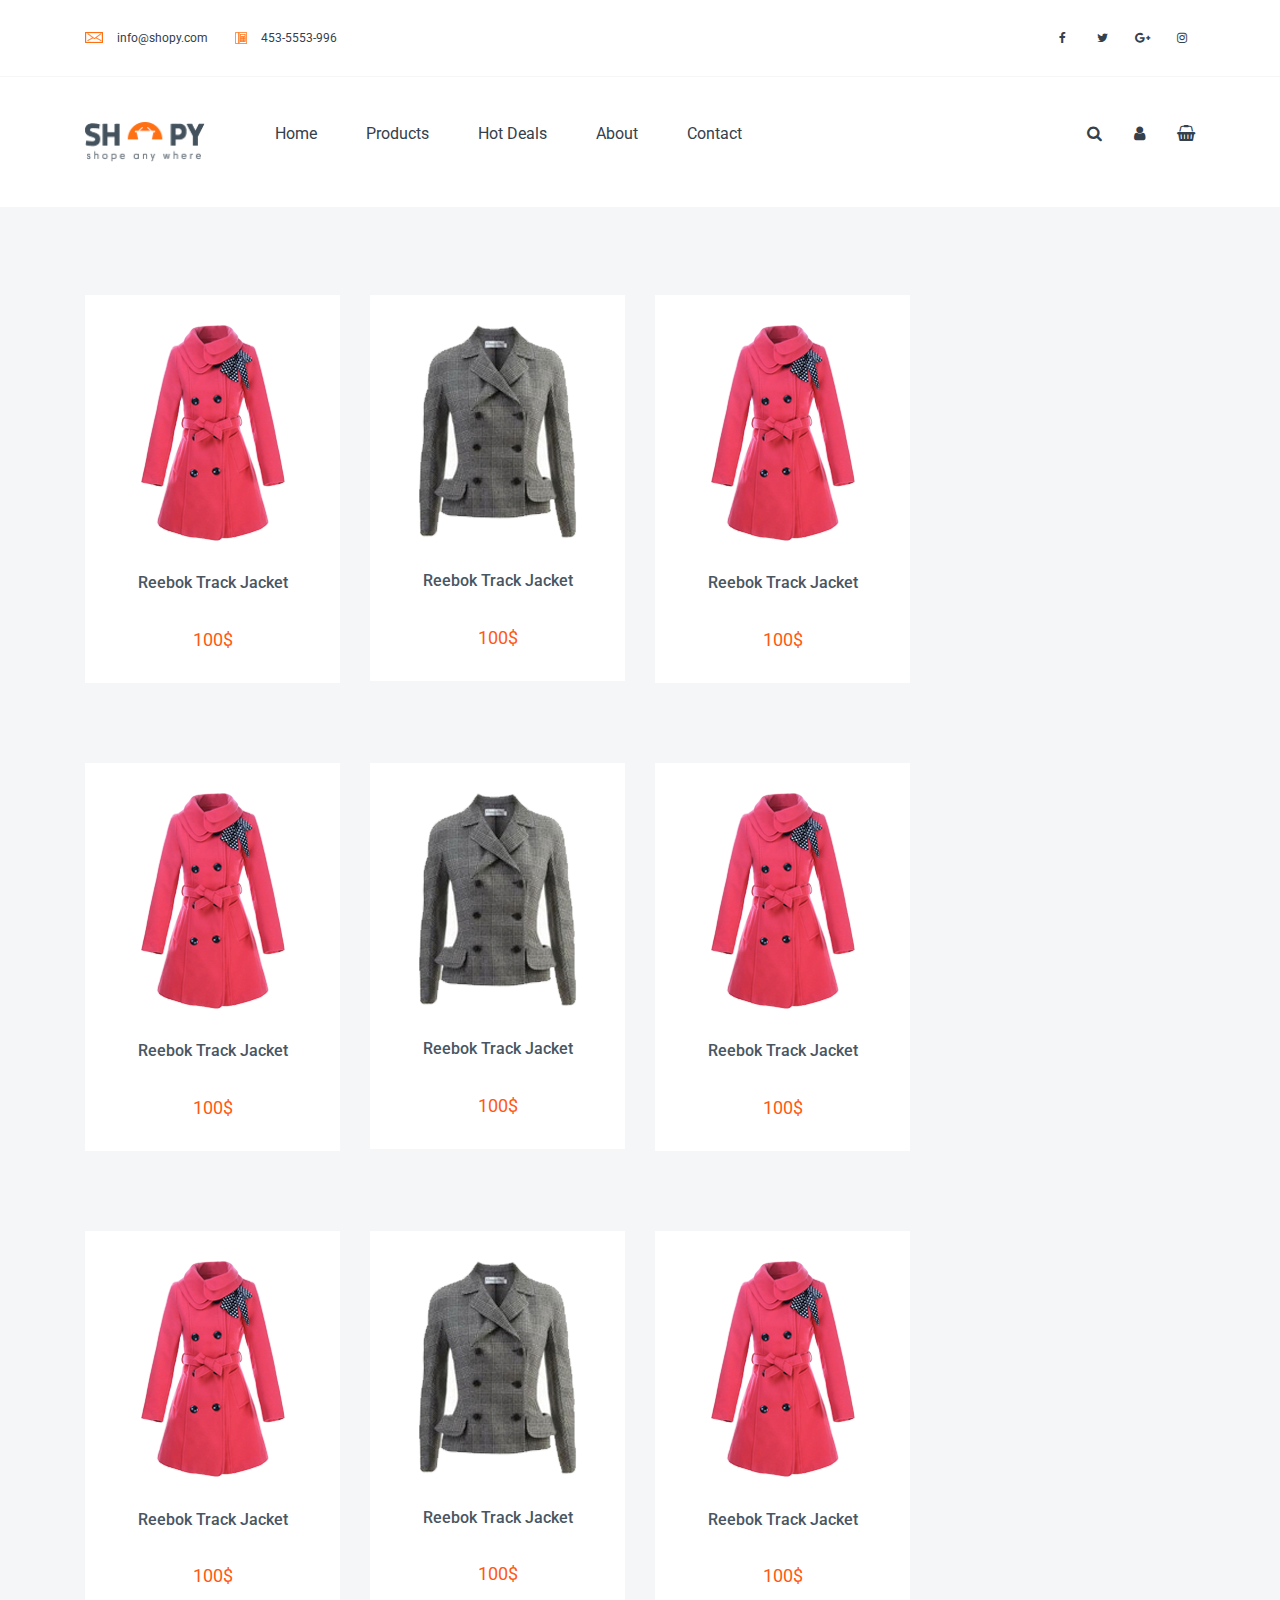
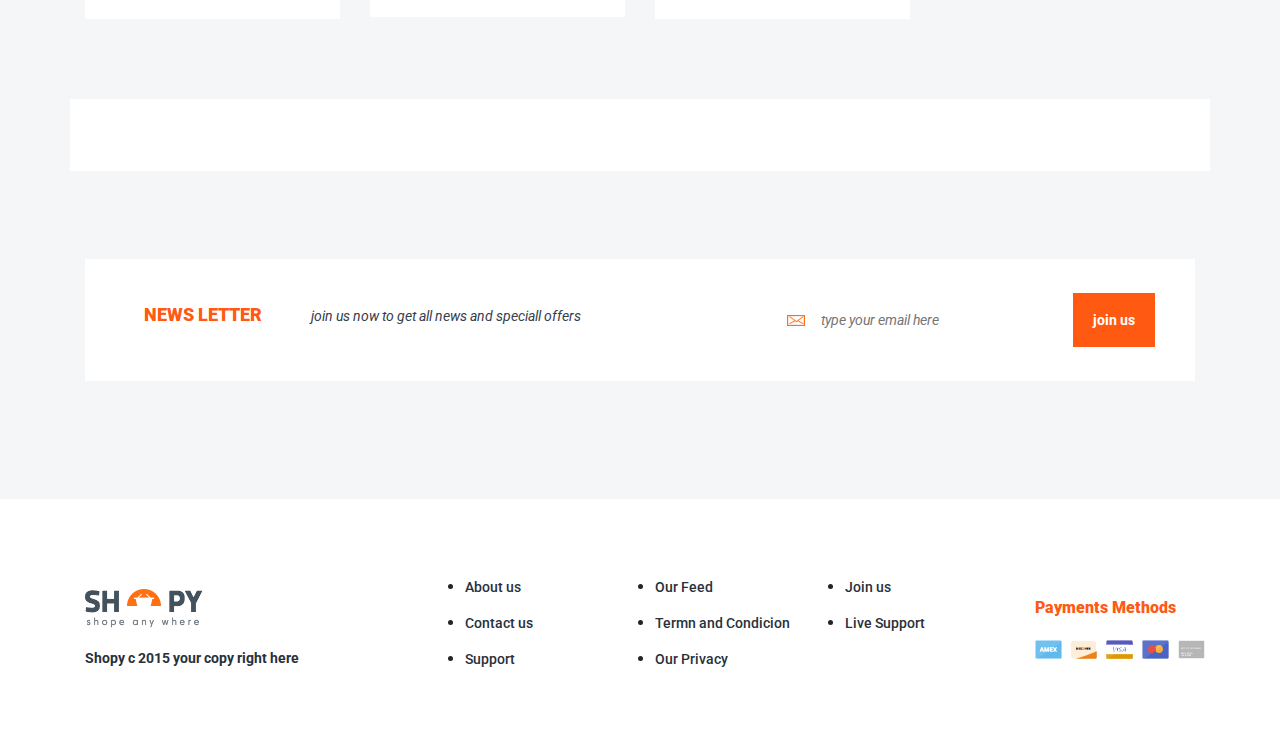
==== filters.html @ dd43b379 "others views" ====
<!DOCTYPE html>
<html lang="en">
<head>
    <meta charset="UTF-8">
    <meta name="viewport" content="width=device-width, initial-scale=1.0">
    <meta http-equiv="X-UA-Compatible" content="ie=edge">
    <title>Shopy</title>
    <!-- google fonts -->
    <link href="https://fonts.googleapis.com/css?family=Roboto:400,400i,500,700,900" rel="stylesheet">

    <!-- font awesome -->
    <link rel="stylesheet" href="assets/css/font-awesome/css/font-awesome.min.css">

    <!-- bootstrap.css -->
    <link rel="stylesheet" href="assets/css/bootstrap/bootstrap.css">

    <!-- index.css -->
    <link rel="stylesheet" href="assets/css/shopy.css">
</head>
<body>
    <!-- home -->
    <section id="afterHome">
        <div class="container">
            <!-- after the nav -->
            <div class="afterNav">
                <div class="row justify-content-between">
                    <div class="col-md-3">
                        <div class="mailNum">
                            <img src="assets/img/Mail-ico.png" alt="Mail-ico">
                            <a href="#">info@shopy.com</a>
                            <img src="assets/img/Phone-Ico.png" alt="Phone-Ico">
                            <span>453-5553-996</span>
                        </div>
                    </div>
                    <div class="col-md-2">
                        <div class="socialIcon text-right">
                            <ul>
                                <li class="facebook"><a href="#"><i class="fa fa-facebook"></i></a></li>
                                <li class="twitter"><a href="#"><i class="fa fa-twitter"></i></a></li>
                                <li class="google"><a href="#"><i class="fa fa-google-plus"></i></a></li>
                                <li class="instagram"><a href="#"><i class="fa fa-instagram"></i></a></li>
                            </ul>
                        </div>
                    </div>           
                </div>
            </div>
        </div>
    </section>
    <section id="home">
        <div class="container">
            <!-- home-nav -->
            <div class="homeNav">
                <div class="row justify-content-between">
                    <div class="col-md-2">
                        <a href="#"><img src="assets/img/logo.png" alt="logo"></a>
                    </div>
                    <div class="col-md-6 ">
                        <ul>
                            <li><a href="#">Home</a></li>
                            <li><a href="product.html">Products</a></li>
                            <li><a href="#">Hot Deals</a></li>
                            <li><a href="#">About</a></li>
                            <li><a href="#">Contact</a></li>
                        </ul>
                    </div>
                    <div class="col-md-4 text-right">
                        <div class="shopyIcon">
                            <i class="fa fa-search"></i>
                            <i class="fa fa-user"></i>
                            <i class="fa fa-shopping-basket"></i>
                        </div>
                    </div>
                </div>
            </div>
        </div>
    </section>
    <!-- home ends -->

    <!-- midle slider clothes -->
    <section id="newArrivals">
        <div class="container">
            <div class="row bottom-2">
                <div class="col-md-3">
                    <div class="jacket  text-center">
                        <img class="img-fluid" src="assets/img/img-1.png" alt="red jacket">
                        <p>Reebok Track Jacket</p>
                        <span>100$</span>
                    </div>
                </div>
                <div class="col-md-3">
                    <div class="jacket  text-center">    
                        <img class="img-fluid" src="assets/img/img-2.png" alt="gray jacket">
                        <p>Reebok Track Jacket</p>
                        <span>100$</span>
                    </div>
                </div>
                <div class="col-md-3">
                    <div class="jacket  text-center">
                        <img class="img-fluid" src="assets/img/img-1.png" alt="red jacket">
                        <p>Reebok Track Jacket</p>
                        <span>100$</span>
                    </div>
                </div>
            </div>
            <div class="row bottom-2">
                <div class="col-md-3">
                    <div class="jacket  text-center">
                        <img class="img-fluid" src="assets/img/img-1.png" alt="red jacket">
                        <p>Reebok Track Jacket</p>
                        <span>100$</span>
                    </div>
                </div>
                <div class="col-md-3">
                    <div class="jacket  text-center">    
                        <img class="img-fluid" src="assets/img/img-2.png" alt="gray jacket">
                        <p>Reebok Track Jacket</p>
                        <span>100$</span>
                    </div>
                </div>
                <div class="col-md-3">
                    <div class="jacket  text-center">
                        <img class="img-fluid" src="assets/img/img-1.png" alt="red jacket">
                        <p>Reebok Track Jacket</p>
                        <span>100$</span>
                    </div>
                </div>
            </div>
            <div class="row bottom-2">
                <div class="col-md-3">
                    <div class="jacket  text-center">
                        <img class="img-fluid" src="assets/img/img-1.png" alt="red jacket">
                        <p>Reebok Track Jacket</p>
                        <span>100$</span>
                    </div>
                </div>
                <div class="col-md-3">
                    <div class="jacket  text-center">    
                        <img class="img-fluid" src="assets/img/img-2.png" alt="gray jacket">
                        <p>Reebok Track Jacket</p>
                        <span>100$</span>
                    </div>
                </div>
                <div class="col-md-3">
                    <div class="jacket  text-center">
                        <img class="img-fluid" src="assets/img/img-1.png" alt="red jacket">
                        <p>Reebok Track Jacket</p>
                        <span>100$</span>
                    </div>
                </div>
            </div>
            <div class="row white">
                <div class="col-md-12  text-center">
                    <ul class="bullet">
                        <li><a href="#"></a></li>
                        <li><a href="#"></a></li>
                        <li><a href="#"></a></li>
                    </ul>
                </div>
            </div>
        </div>
    </section>
    <!-- midle slider clothes ends-->
    
    <!-- new letter -->
    <section id="newLetter">
        <div class="container">
            <div class="row">
                <div class="col-md-6 text-center  padd-right">
                    <div class="white insideLetter ">
                        <div>
                            <h5>NEWS LETTER</h5>
                            <P>join us now to get all news and speciall offers</P>
                        </div>
                    </div>
                </div>
                <div class="col-md-6 text-right padd-left">
                    <div class="white insideLetter">
                        <div class="joinp">
                            <img src="assets/img/Mail-ico.png" alt="Mail-ico">
                            <input type="email" placeholder="type your email here">
                            <button><a href="#">join us</a></button>
                        </div>
                    </div>
                </div>
            </div>
        </div>
    </section>
    <!-- new letter ends -->

    <!-- footer -->
    <section id="footer">
        <div class="container">
            <div class="row">
                <div class="col-md-4">
                    <div>
                        <img src="assets/img/logo.png" alt="logo">
                        <p>Shopy c 2015 your copy right here</p>
                    </div>
                </div>
                <div class="col-md-2">
                    <ul>
                        <li><a href="#">About us</a></li>
                        <li><a href="#">Contact us</a></li>
                        <li><a href="#">Support</a></li>
                    </ul>
                </div>
                <div class="col-md-2">
                    <ul>
                        <li><a href="#">Our Feed</a></li>
                        <li><a href="#">Termn and Condicion</a></li>
                        <li><a href="#">Our Privacy</a></li>
                    </ul>
                </div>
                <div class="col-md-2">
                    <ul>
                        <li><a href="#">Join us</a></li>
                        <li><a href="#">Live Support</a></li>
                    </ul>
                </div>
                <div class="col-md-2">
                    <div>
                        <h5>Payments Methods</h5>
                        <img src="assets/img/creditCards.png" alt="credits">
                    </div>
                </div>
            </div>
        </div>
    </section>
    <!-- footer ends -->
    
    <!-- jquery -->
    <script src="assets/js/jquery-3.3.1.js"></script>

    <!-- bootstrap -->
    <script src="assets/js/bootstrap.js"></script>

    <!-- portfolio js -->
    <script src="assets/js/shopy.js"></script>
</body>
</html>
---- assets/css/shopy.css ----
html, body{
    height: 100%;
    background: rgb(244, 246, 248);
}

section{
    overflow: hidden;
}

h1,
h2,
h3,
h4,
h5,
h6,
p{
    font-family: 'Roboto', sans-serif;
    display: inline-block;
}
.padd-right{
    padding-right: 0 !important;
}
.padd-left{
    padding-left: 0 !important;
}
.pad-right{
    padding-right: 15px !important;
}
/* ================================================
                    home
==================================================*/
#afterHome,
#home{
    background: #fff;
}
#afterHome{
    border-bottom:1px solid rgb(244, 246, 248);
}
/* mail and number */
.afterNav{
    padding:25px 0;
}
.mailNum a,
.mailNum span{
    font-size: .75rem;
    color: rgb(52, 64, 75);
    text-decoration: none;
}
.mailNum a:hover{
    color: rgb(255, 89, 18);
}
.mailNum img{
    margin-right: 3.925%;
}
.mailNum a{
    margin-right: 9%;
}

/* social list */
.socialIcon ul{
    display: inline-block;
    padding-left: 0;
    margin:0;
}
.socialIcon ul li{
    display: inline-block;
    margin-left: 10px;
    background-color: #fff;
    width: 26px;
    text-align: center;
    height: 26px;
    border-radius: 50%;
}
.facebook:hover{
    background-color:rgba(26, 94, 153, .5);
}
.twitter:hover{
    background-color: rgba(0, 172, 237, .5);
}
.google:hover{
    background-color:rgba(211, 72, 54, .5);
}
.instagram:hover{
    background-color:rgba(184, 0, 180, .5);
}
.socialIcon ul li a{
    color: rgb(52, 64, 75);
    text-decoration: none;
    font-size: .75rem;
}

/* homeNav */
.homeNav{
    padding:45px 0;
}
.homeNav ul{
    display: inline-block;
    padding-left: 0;
    margin:0;
}
.homeNav ul li{
    display:inline-block;
    margin-right: 45px;
}
.homeNav ul li a{
    text-decoration: none;
    font-size: 1rem;
    color: #34404b;
}
.homeNav ul li a:hover{
    color: rgb(255, 89, 18);
}
.homeNav a img{
    width: 120px;
    height: 40px;
}
.shopyIcon i{
    margin-left: 28px;
    color: #34404b;
    font-size: 1rem;
}
/* picture home */
#insidePicture{
    padding:12.1% 0;
}
#pictureHome{
    position: relative;
    width:100%;
    max-height: 100%;
}
#pictureHome img{
    position: absolute;
    width:100%;
    height: 100%;
}
#pictureHome .container{
    position: relative;
}
.slider h1{
    font-size: 3.25rem;
    color: rgb(255, 89, 18);
    font-weight: 900;
    margin-bottom: 4.54%;
}
.slider h6{
    font-size: 1.125rem;
    color: rgb(60, 71, 81);
    margin-bottom: 3.24%;
}
.slider p{
    font-size: 1rem;
    color: rgb(73, 86, 98);
    margin-bottom: 10.528%;
}
.slider h5{
    font-size: 1.125rem;
    color: rgb(52, 64, 75);
}
.slider h5 span{
    font-size: 1.125rem;
    color: rgb(255, 89, 18);
}
/* ================================================
                    arrivals
==================================================*/
#newArrivals{
    padding:6.839% 0;
}
.jacket{
    background-color: #fff;
    padding:11.77% 0;
}
#newArrivals h2{
    font-size: 2.25rem;
    font-weight: 900;
    color: rgb(255, 89, 18);
    margin-bottom: 3.154%;
}
#newArrivals h2 span{
    color:rgb(52, 64, 75);
}
#newArrivals p{
    font-size: 1rem;
    color: rgb(73, 86, 98);
}
.bottom{
    margin-bottom: 6.659%;
}
.bottom-2{
    margin-bottom: 7.208%;
}
.jacket img{
    margin-bottom: 12%;
}
.jacket p{
    display: block;
    font-size: 1.125rem;
    color: rgb(52, 64, 75);
    font-weight: 500;
    margin-bottom: 12%;
}
.jacket span{
    font-size: 1.125rem;
    color: rgb(255, 89, 18);
}
/* =================================== */
.white{
    background-color: #fff;
}
.bullet{
    display: inline-block;
    padding-left: 0;
    margin:0;
    width: 2px;
    height: 2px;
}
.bullet li{
    display: inline-block;
}
.bullet li a{
    text-decoration: none;
    border-radius: 50%;
    background-color: #34404b;
}
/* =================================== 
                full
====================================*/
.price .fa{
    margin-right: 18px;
}
.pad-right{
    padding-right: 15px !important;
}
/* ============================ */
#fullWinter{
    width: 100%;
    height: 100%;
    max-height: 100px;
}
#fullWinter .container,
#fullWinter .container .row,
#fullWinter .container .row .full,
#fullWinter .container .row .price,
#fullWinter .container .row .adv div{
    height: 100%;
}
.full{
    background-color: #fff;
}
.full img{
    margin-right: 7.875%;
    padding: 5.72% 0;
}
.full h3{
    font-size: 1.375rem;
    font-weight: 900;
    color: rgb(52, 64, 75);
    display: inline-block;
    margin-bottom: 18px;
    padding-top: 15px;
}
.full p{
    font-size: 0.75rem;
    color: rgb(73, 86, 98);
    margin:0;
}
.adv{
    padding-left:15px!important; 
}
.adv div{
    background-color: #fff;
}
.price p{
    font-size: 1.187rem;
    color: rgb(255, 89, 18);
    font-weight: 900;
    margin: 0;
    padding: 12% 0;
}
.price p span{
    font-size: 2.375rem;
    color: rgb(255, 89, 18);
    font-weight: 900;
}
.adv h6{
    font-size: 1rem;
    margin-bottom: 3.599%;
    padding-top: 5%;
}
.adv h6 span{
    color: rgb(255, 89, 18);
}
.adv p{
    font-size: 0.75rem;
    color: rgba(52, 64, 75, 0.4);
    letter-spacing: 6px;
}
/* =================================== 
                best sale
====================================*/
#bestSale{
    padding:120px 0;
}
.introBest h4{
    font-size: 2.25rem;
    color: rgb(52, 64, 75);
    font-weight: 900;
    margin-bottom: 20px;
}
.introBest h4 span{
    color: rgb(255, 89, 18);
}
.introBest p{
    font-size: 1rem;
    color: rgb(73, 86, 98);
    margin:0;
    margin-bottom: 85px;
}
/* =======================================
                bets sales
========================================== */
.cardSell{
    background-color: #fff;
    padding:35px 0;
}
.intoCard h5{
    font-size: 1.125rem;
    color: rgb(52, 64, 75);
    font-weight: bold;
    margin-bottom: 30px;
}
.intoCard .stars{
    display: inline-block;
    margin-right: 55px;
}
.intoCard .stars i{
    color: rgb(255, 89, 18);
}
.intoCard span{
    color: rgb(255, 89, 18);
    font-weight: 700;
}
/* =======================================
                new letter
========================================== */
#newLetter{
    padding-bottom: 120px;
}
#newLetter .row{
    height: 120px;
    max-height: 100%;
}
.insideLetter{
    height: 100%;
}
.insideLetter h5{
    font-size: 1.125rem;
    color: rgb(255, 89, 18);
    font-weight: 900;
    margin:0;
    margin-right: 45px;
}
.insideLetter p{
    font-size: .875rem;
    font-style: italic;
    color: rgb(52, 64, 75);
    margin:0; 
}
.insideLetter div{
    padding: 45px 0;
}
.insideLetter .joinp{
    padding: 34px 0;
}
.insideLetter div input{
    font-size: 0.875rem;
    color: rgb(124, 135, 145);
    font-style: italic;
    border:none;
    width: 45%;
}
.insideLetter img{
    margin-right: 10px;
}
.insideLetter div button{
    background-color:  rgb(255, 89, 18);
    border: transparent;
    padding: 15px 20px;
    margin-right: 40px;
}
.insideLetter div button a{
    text-decoration: none;
    color: #fff;
    font-weight: 700;
    font-size: 0.875rem;
}
/* =======================================
                footer
========================================== */
#footer{
    background-color: #fff;
    padding-top: 60px;
    padding-bottom: 40px
}
#footer .row{
    height: 140px;
}
#footer .row .col-md-4 div{
    padding: 30px 0;
}
#footer .row .col-md-4 div img{
    margin-bottom: 20px;
}
#footer .col-md-4 p{
    font-size: 0.875rem;
    color: rgb(40, 49, 59);
    display: block;
    font-weight: 700;
    margin: 0;
}
#footer .col-md-2 ul{
    padding-left: 0;
    padding:16px 0;
    margin-bottom: 0;
}
#footer .col-md-2 ul li{
    margin-bottom: 12px;
}
#footer .col-md-2 ul li a{
    font-size: 0.875rem;
    color: rgb(40, 49, 59);
    font-weight: 500;
    text-decoration: none;
} 
#footer .col-md-2 ul li a:hover{
    color: rgb(255, 89, 18);
}
#footer .col-md-2 h5{
    font-size: 1rem;
    color: rgb(255, 89, 18);
    font-weight: 900;
    margin-bottom: 20px;
}
#footer .col-md-2 div{
    padding: 37px 0;
}
/* =======================================
==========================================
                segunda vista 
==========================================
========================================== */
#showProducts{
    background-color: #fff;
    padding: 120px 0;
    border-top:2px solid rgb(244, 246, 248);
}
.intoShow h2{
    font-size: 3.25rem;
    color: rgb(255, 89, 18);
    font-weight: 900;
    margin-bottom: 25px;
}
.intoShow h6{
    font-size: 1.125rem;
    color: rgb(60, 71, 81);
    font-weight: 500;
    margin-bottom: 40px;
}
.intoShow p{
    font-size: 1rem;
    color: rgb(73, 86, 98);
    display: block;
    margin-bottom: 15px;
}
.intoPart span{
    font-size: 1.125rem;
    color: rgb(52, 64, 75);
    font-weight: 500;
}
.intoPart ul{
    padding: 0;
    display: inline-block;
    margin-bottom: 100px;
}
.intoPart ul li {
    list-style: none;
    display: inline-block;
    font-size: 0.875rem;
    font-weight: 700;
    color: rgb(52, 64, 75);
}
.intoPart h5{
    font-size: 1.25rem;
    color: rgb(52, 64, 75);
    display: block;
    font-weight: 700;
}
.intoPart2 p{
    font-size: 1.125rem;
    color: rgb(52, 64, 75);
    font-weight: 700;
    margin-bottom: 80px;
}
.intoPart2 div{
    display: inline-block;
}
.intoPart2 div i{
    margin-right: 17px;
}
.intoPart2 button{
    font-size: 1.125rem;
    color: #fff;
    font-weight: 500;
    padding: 15px 25px;
    border: none;
    border-radius: 50px;
    background-color: rgb(255, 89, 18);
}
.intoPart1{
    margin-bottom: 75px;
}
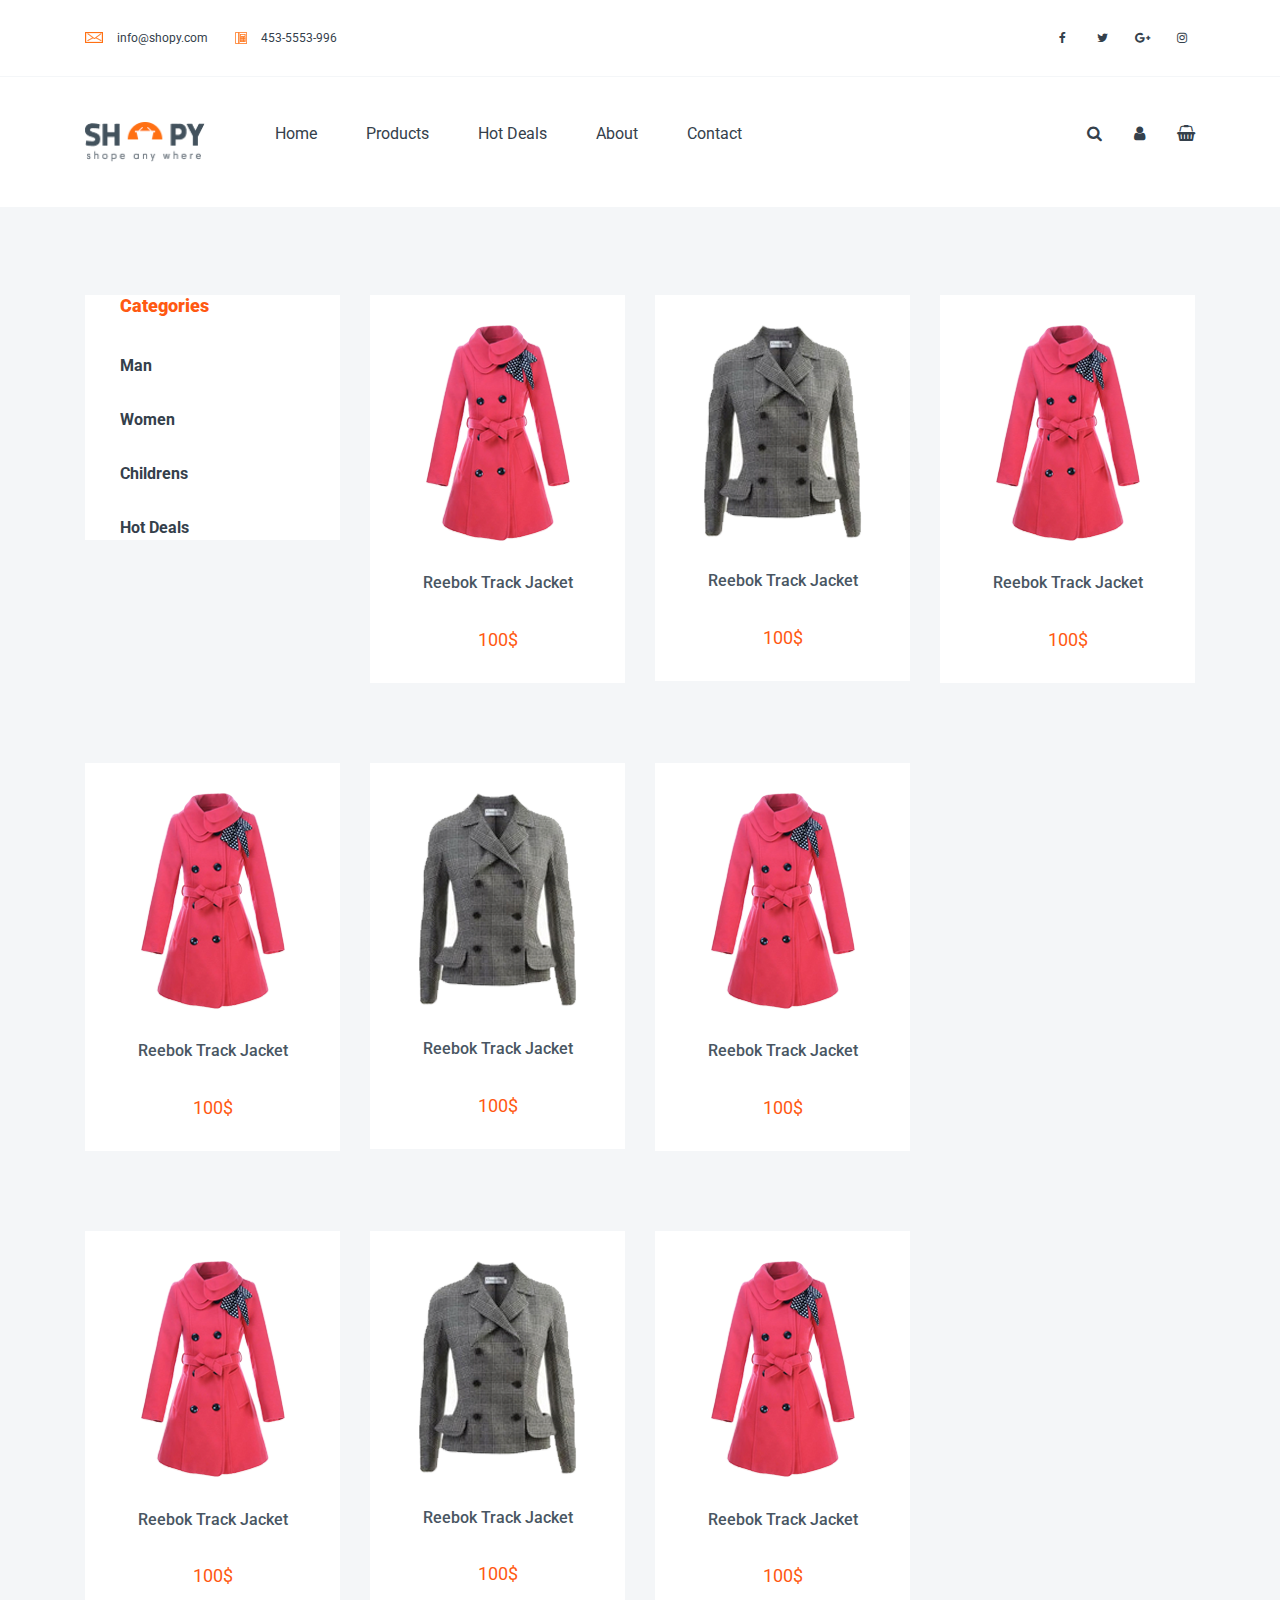
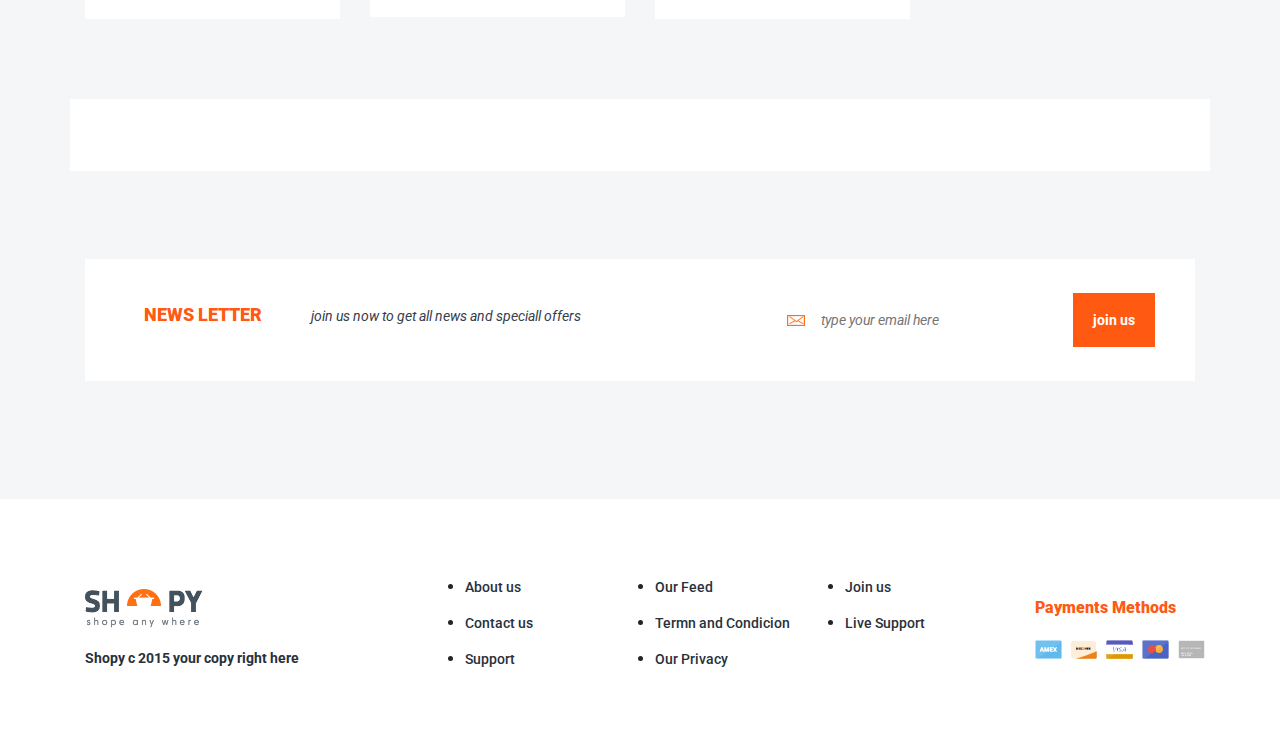
==== commit 018f0834: "more Views" ====
--- a/filters.html
+++ b/filters.html
@@ -56,10 +56,10 @@
                     </div>
                     <div class="col-md-6 ">
                         <ul>
-                            <li><a href="#">Home</a></li>
+                            <li><a href="index.html">Home</a></li>
                             <li><a href="product.html">Products</a></li>
                             <li><a href="#">Hot Deals</a></li>
-                            <li><a href="#">About</a></li>
+                            <li><a href="filters.html">About</a></li>
                             <li><a href="#">Contact</a></li>
                         </ul>
                     </div>
@@ -80,6 +80,17 @@
     <section id="newArrivals">
         <div class="container">
             <div class="row bottom-2">
+                <div class="col-md-3">
+                    <div class="filterCard">
+                        <ul class="categories">
+                            <li><h4>Categories</h4></li>
+                            <li>Man</li>
+                            <li>Women</li>
+                            <li>Childrens</li>
+                            <li>Hot Deals</li>
+                        </ul>
+                    </div>
+                </div>
                 <div class="col-md-3">
                     <div class="jacket  text-center">
                         <img class="img-fluid" src="assets/img/img-1.png" alt="red jacket">
--- a/assets/css/shopy.css
+++ b/assets/css/shopy.css
@@ -519,3 +519,29 @@
 .intoPart1{
     margin-bottom: 75px;
 }
+/* =======================================
+==========================================
+                tercera  vista 
+                filter cards
+==========================================
+========================================== */
+.filterCard{
+    background-color: #fff;
+}
+.filterCard .categories li h4{
+    font-size: 1.125rem;
+    color: rgb(255, 89, 18);
+    font-weight: 900;
+}
+.categories{
+    padding:0;
+    list-style: none;
+    margin-bottom:0;
+    padding:0 35px;
+}
+.categories li {
+    font-size: 1rem;
+    color: rgb(52, 64, 75);
+    font-weight: 700;
+    margin-bottom:30px;
+}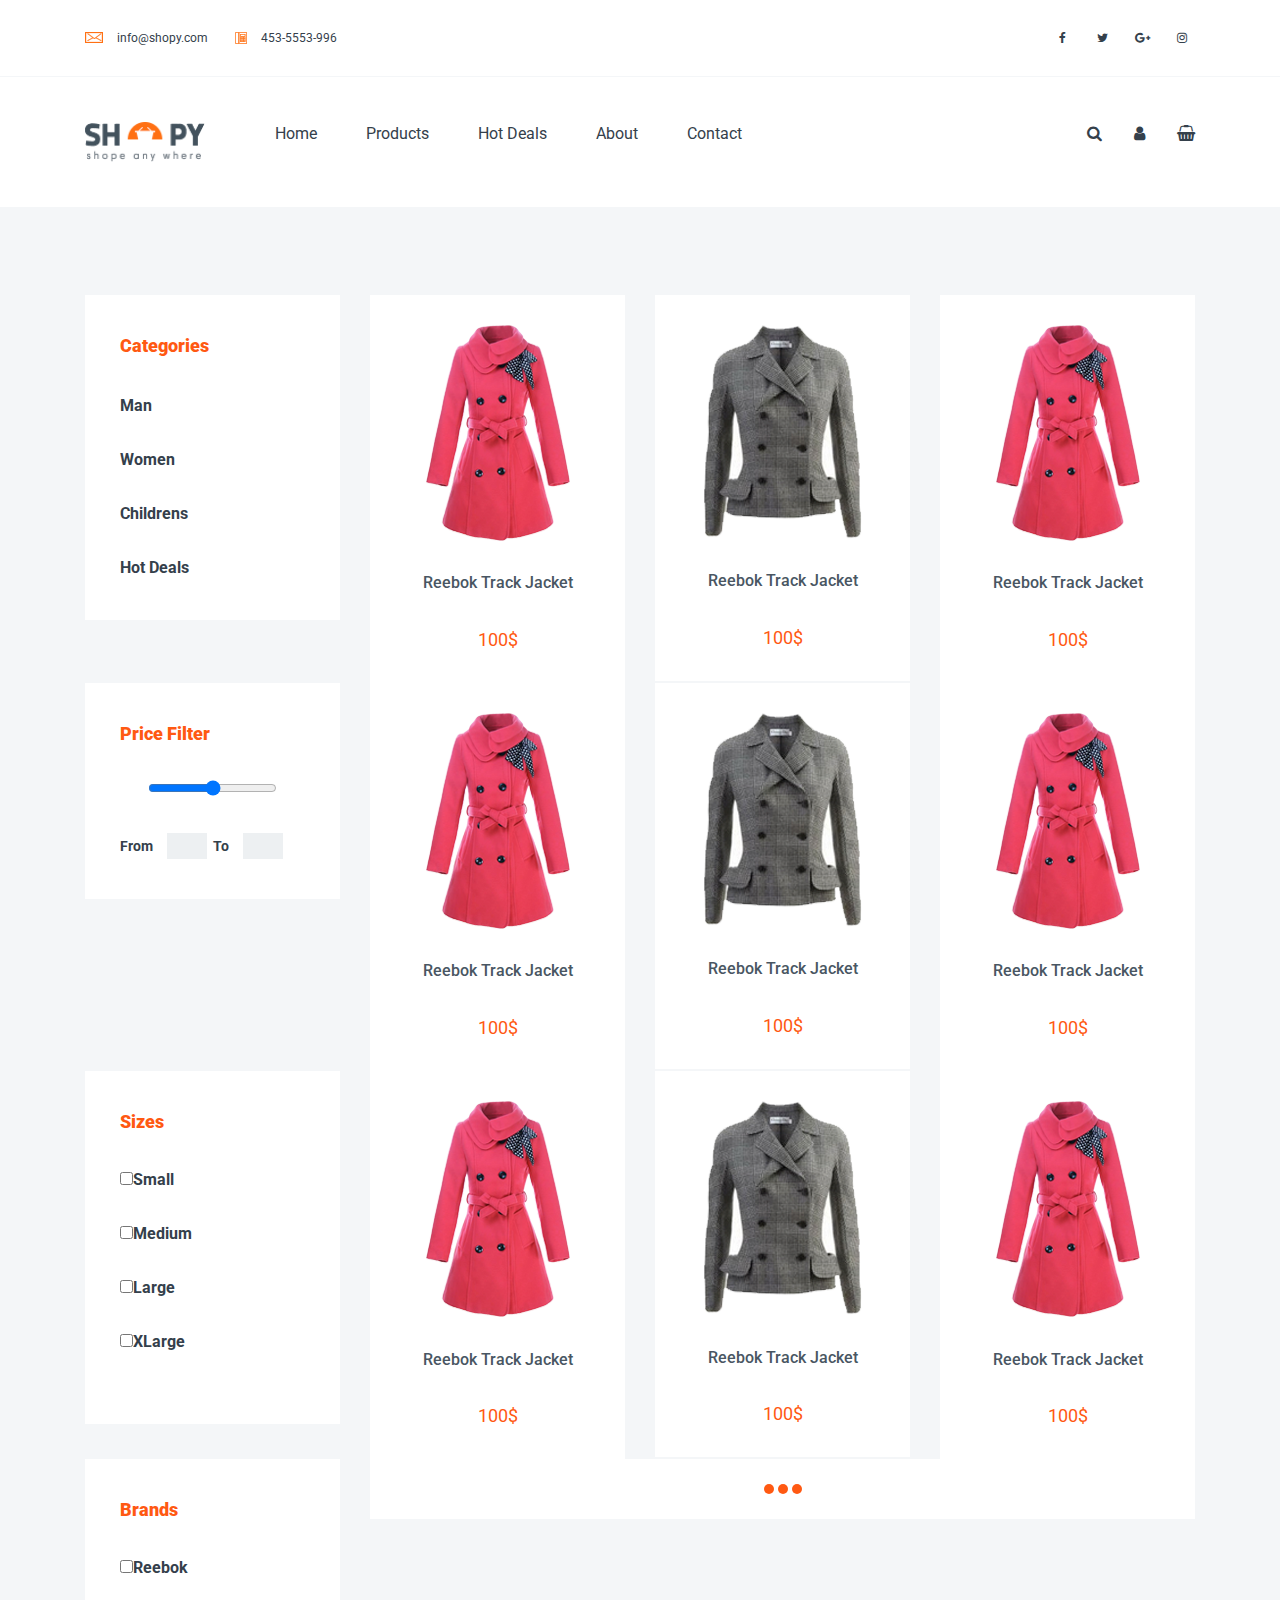
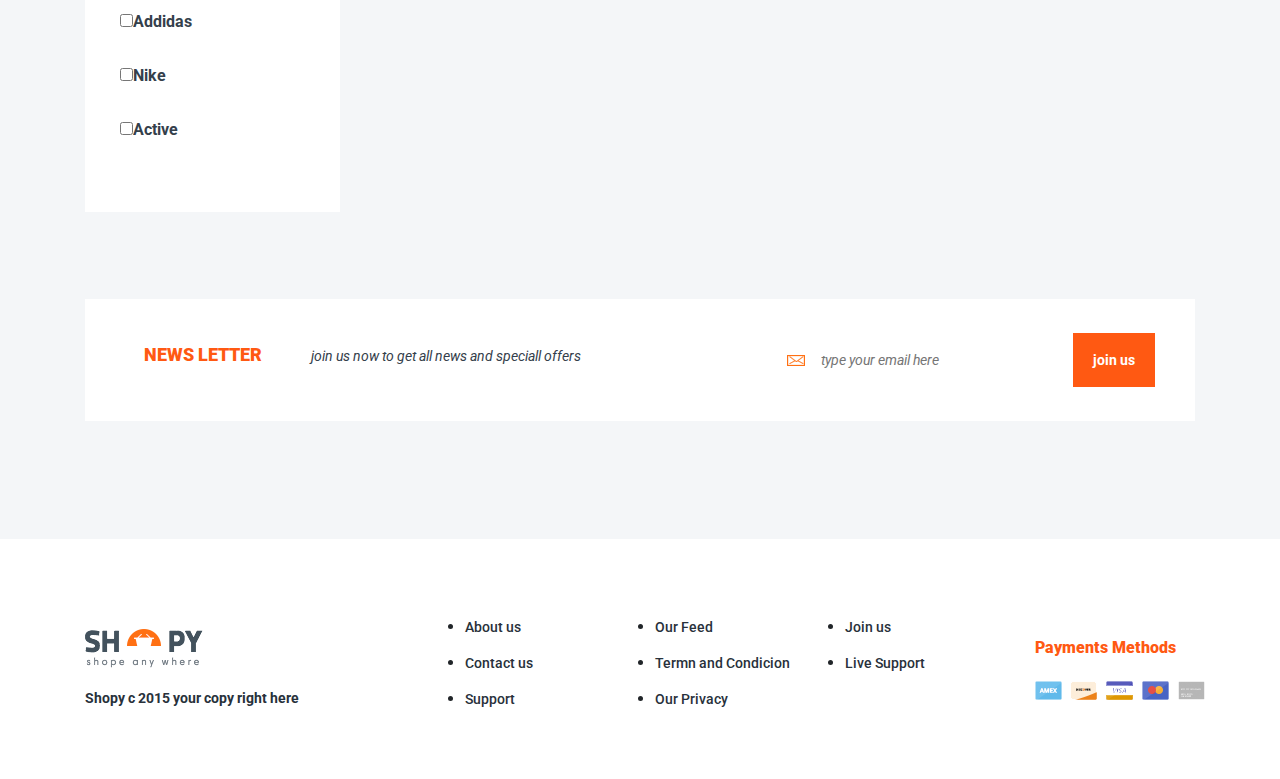
==== commit 9aefd20c: "funcionality-page1" ====
--- a/filters.html
+++ b/filters.html
@@ -79,7 +79,7 @@
     <!-- midle slider clothes -->
     <section id="newArrivals">
         <div class="container">
-            <div class="row bottom-2">
+            <div class="row">
                 <div class="col-md-3">
                     <div class="filterCard">
                         <ul class="categories">
@@ -112,8 +112,24 @@
                         <span>100$</span>
                     </div>
                 </div>
-            </div>
-            <div class="row bottom-2">
+                <div class="col-md-3">
+                    <div class="filterCard">
+                        <div class="priceFilter">
+                            <h4>Price Filter</h4>
+                            <div class="rangeDiv text-center">
+                                <input type="range" name="price" id="rangePrice">
+                            </div>
+                            <div class="textDiv">
+                                <span>From</span>
+                                <input type="text" name="from" id="">
+                            </div>
+                            <div class="textDiv">
+                                <span>To</span>
+                                <input type="text" name="to" id="">
+                            </div>
+                        </div>
+                    </div>
+                </div>
                 <div class="col-md-3">
                     <div class="jacket  text-center">
                         <img class="img-fluid" src="assets/img/img-1.png" alt="red jacket">
@@ -135,8 +151,17 @@
                         <span>100$</span>
                     </div>
                 </div>
-            </div>
-            <div class="row bottom-2">
+                <div class="col-md-3">
+                    <div class="sizes-brand">
+                        <h4>Sizes</h4>
+                        <ul>
+                            <li><input type="checkbox" name="small" id="">Small</li>
+                            <li><input type="checkbox" name="Medium" id="">Medium</li>
+                            <li><input type="checkbox" name="large" id="">Large</li>
+                            <li><input type="checkbox" name="xlarge" id="">XLarge</li>
+                        </ul>
+                    </div>
+                </div>
                 <div class="col-md-3">
                     <div class="jacket  text-center">
                         <img class="img-fluid" src="assets/img/img-1.png" alt="red jacket">
@@ -158,13 +183,22 @@
                         <span>100$</span>
                     </div>
                 </div>
-            </div>
-            <div class="row white">
-                <div class="col-md-12  text-center">
-                    <ul class="bullet">
-                        <li><a href="#"></a></li>
-                        <li><a href="#"></a></li>
-                        <li><a href="#"></a></li>
+                <div class="col-md-3">
+                    <div class="sizes-brand">
+                        <h4>Brands</h4>
+                        <ul>
+                            <li><input type="checkbox" name="reebok" id="">Reebok</li>
+                            <li><input type="checkbox" name="addidas" id="">Addidas</li>
+                            <li><input type="checkbox" name="nike" id="">Nike</li>
+                            <li><input type="checkbox" name="active" id="">Active</li>
+                        </ul>
+                    </div>
+                </div>
+                <div class="col-md-9 text-center">
+                    <ul class="bullet white">
+                        <li></li>
+                        <li></li>
+                        <li></li>
                     </ul>
                 </div>
             </div>
--- a/assets/css/shopy.css
+++ b/assets/css/shopy.css
@@ -203,6 +203,88 @@
     font-size: 1.125rem;
     color: rgb(255, 89, 18);
 }
+/* =====================================
+                home overlay
+====================================== */
+.home-overlay{
+    background-color: #fff;
+    width: 100%;
+    height: 100%;
+    position: absolute;
+    overflow: hidden;
+    top: 0;
+    left:0;
+    opacity: 0;
+    -webkit-transition: all 300ms linear;
+    transition: all 300ms linear;
+}
+.jacket:hover .home-overlay{
+    opacity: 1;
+}
+.home-overlay h4{
+    font-size: 1.125rem;
+    color: rgb(255, 89, 18);
+    font-weight: 900;
+    margin-bottom: 25px;
+}
+.home-overlay p{
+    font-size: 14px;
+    color: rgb(52, 64, 75);
+    font-weight: 400;
+    margin-bottom: 25px;
+}
+.home-overlay hr{
+    width: 60%;
+    margin-top: 30px;
+    margin-bottom: 30px;
+}
+.colors{
+    padding: 0;
+    margin-bottom: 0;
+    display: block;
+    list-style: none;
+}
+.colors li{
+    display: inline-block;
+    width: 15px;
+    height: 15px;
+    border-radius: 50%;
+    cursor: pointer;
+}
+.color-1{
+    background-color: rgb(225, 46, 63);
+}
+.color-2{
+    background-color: rgb(52, 64, 75);
+}
+.color-3{
+    background-color: rgb(58, 179, 255);
+}
+.color-4{
+    background-color: rgb(47, 217, 103);
+}
+.img-hover-size{
+    display: block;
+    padding: 30px 0;
+}
+.img-hover-size img{
+    width: 60px;
+    height: 100px;
+    margin-bottom: 0;
+}
+.icons-overlay{
+    display: inline-block;
+}
+.icons-overlay i{
+    margin:0 10px;
+    cursor: pointer;
+}
+.icons-overlay i:hover{
+    color:rgb(255, 89, 18);
+}
+/* =====================================
+        home overlay ends
+====================================== */
 /* =================================== */
 .white{
     background-color: #fff;
@@ -211,15 +293,18 @@
     display: inline-block;
     padding-left: 0;
     margin:0;
-    width: 2px;
-    height: 2px;
+    width: 100%;
+    padding: 18px 0;
 }
 .bullet li{
     display: inline-block;
+    background-color: rgb(255, 89, 18);
+    width: 10px;
+    height: 10px;
+    border-radius: 50%;
 }
 .bullet li a{
     text-decoration: none;
-    border-radius: 50%;
     background-color: #34404b;
 }
 /* =================================== 
@@ -528,7 +613,7 @@
 .filterCard{
     background-color: #fff;
 }
-.filterCard .categories li h4{
+.categories li h4{
     font-size: 1.125rem;
     color: rgb(255, 89, 18);
     font-weight: 900;
@@ -537,11 +622,79 @@
     padding:0;
     list-style: none;
     margin-bottom:0;
-    padding:0 35px;
+    padding:40px 35px;
 }
 .categories li {
     font-size: 1rem;
     color: rgb(52, 64, 75);
     font-weight: 700;
     margin-bottom:30px;
+}
+.categories li:last-child{
+    margin-bottom: 0;
+}
+.priceFilter{
+    padding: 40px 35px;
+}
+.priceFilter h4{
+    display: block;
+    font-size: 1.125rem;
+    color: rgb(255, 89, 18);
+    font-weight: 900;
+    margin-bottom: 35px;
+}
+.priceFilter .textDiv{
+    display:inline-block;
+    width: 48%;
+}
+.rangeDiv{
+    margin-bottom: 30px;
+}
+.priceFilter .textDiv input{
+    width: 45%;
+    background-color: rgb(237, 240, 242);
+    border:none;
+}
+.priceFilter .textDiv span{
+    margin-right: 10px;
+    font-size: 14px;
+    color: rgb(52, 64, 75);
+    font-weight: 700;
+}
+.sizes-brand{
+    background-color: #fff;
+    padding:40px 35px;
+}
+.sizes-brand ul{
+    padding: 0;
+    list-style: none;
+    margin:0;
+}
+.sizes-brand h4{
+    display: block;
+    font-size: 1.125rem;
+    color: rgb(255, 89, 18);
+    font-weight: 900;
+    margin-bottom: 35px;
+}
+.sizes-brand ul li{
+    font-size: 1rem;
+    color: rgb(52, 64, 75);
+    font-weight: 700;
+    margin-bottom:30px;
+}
+.sizes ul li:last-child{
+    margin-bottom: 0px;
+}
+/* =======================================
+                work with js
+========================================== */
+.owl-carousel .owl-item img {
+     display: initial;
+}
+#deployMore{
+    cursor: pointer;
+}
+.desapear{
+    display:none;
 }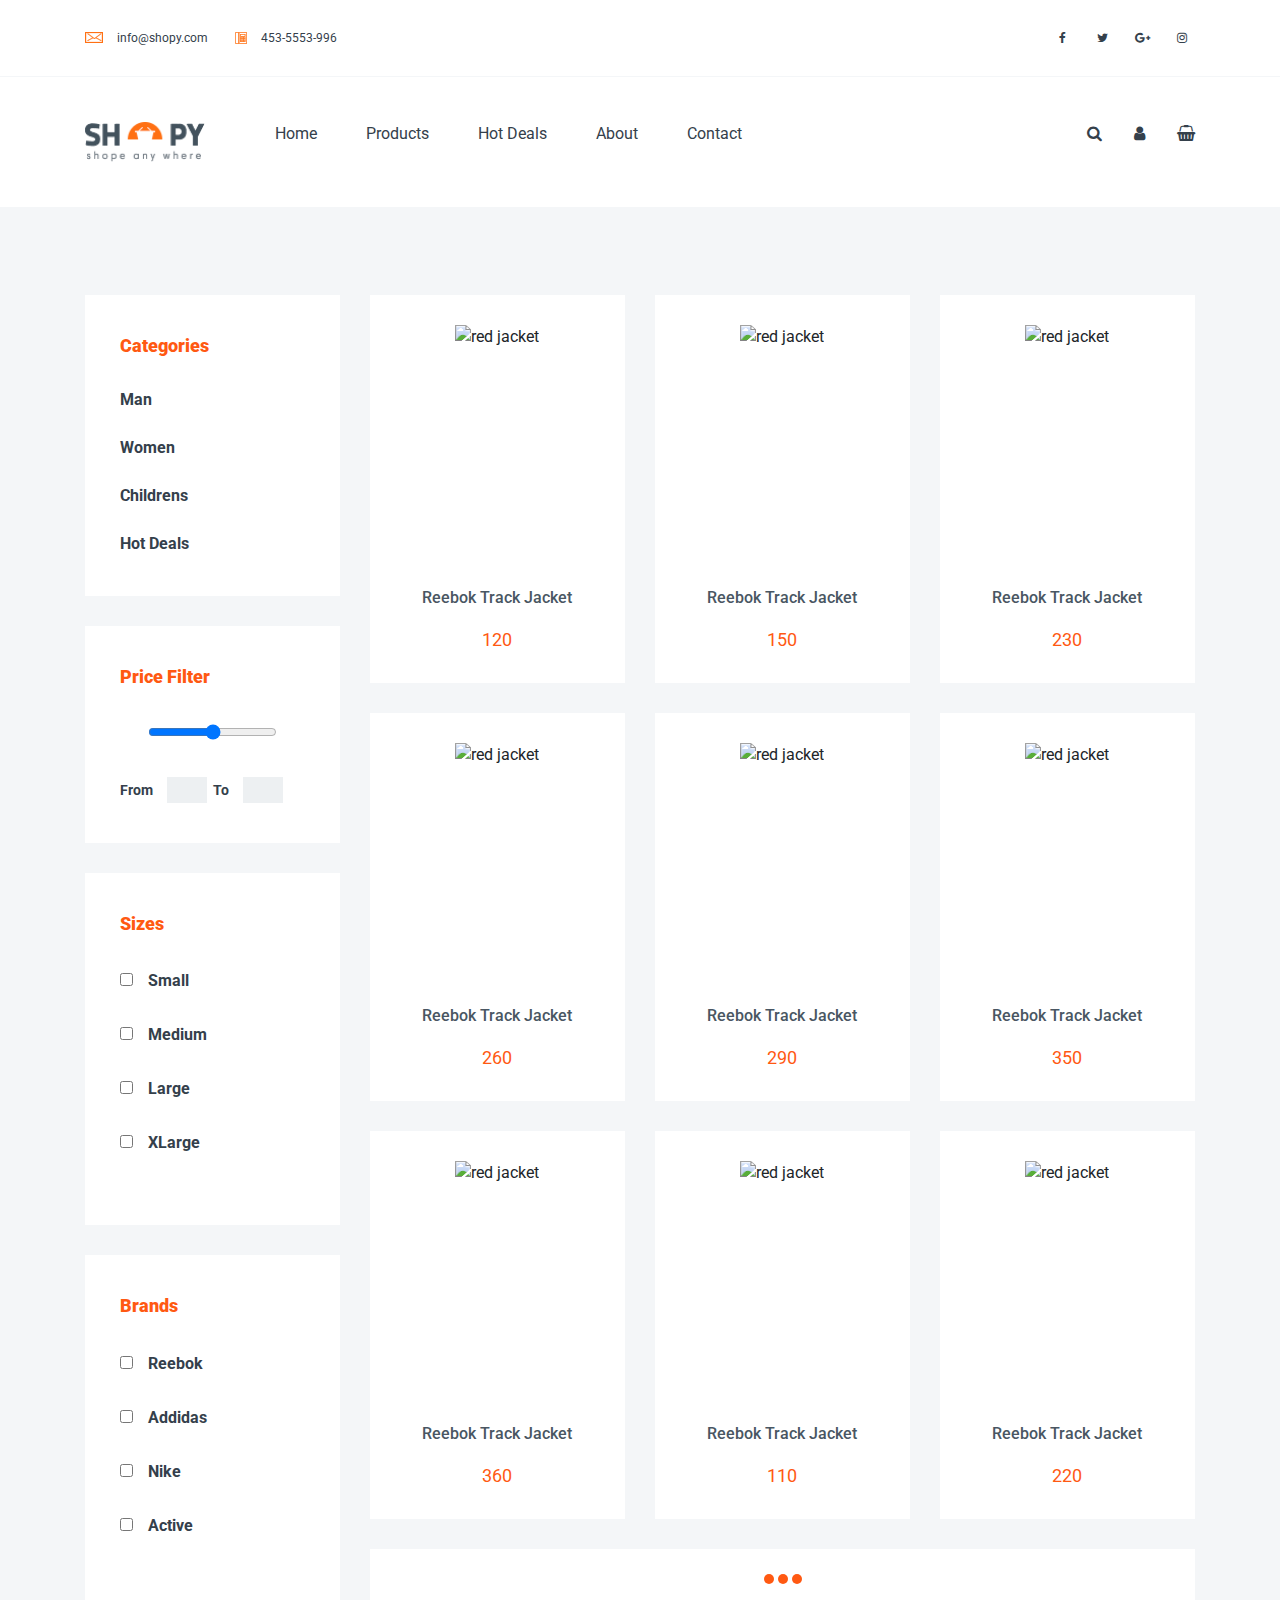
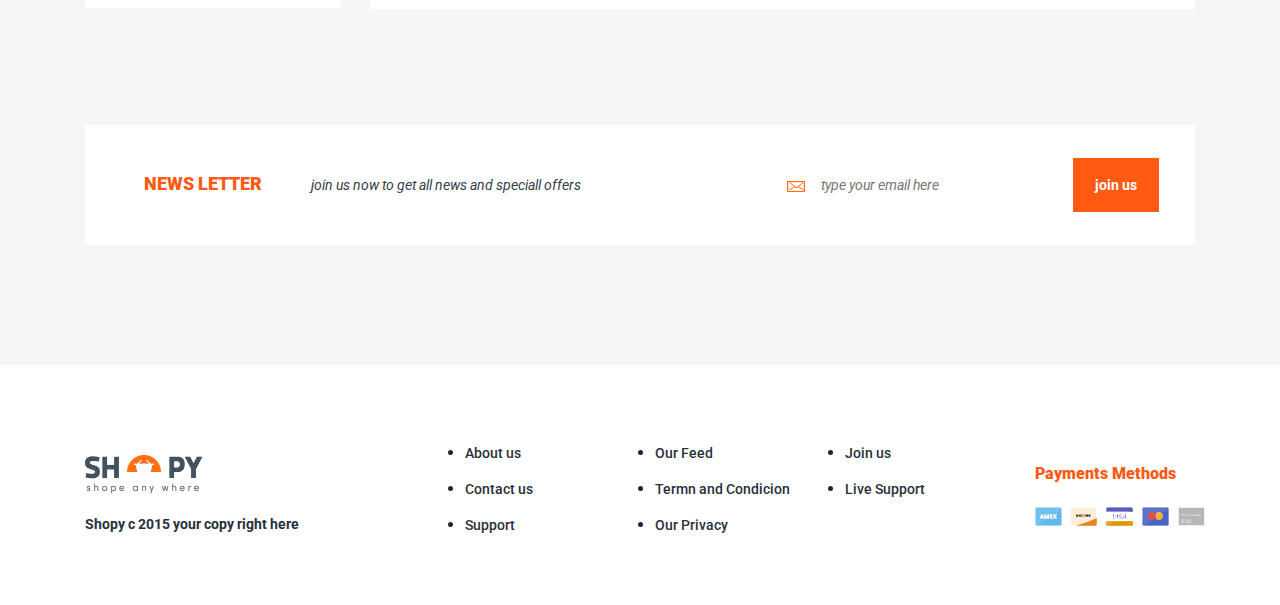
==== commit a85c3c73: "products-saparation" ====
--- a/filters.html
+++ b/filters.html
@@ -57,15 +57,18 @@
                     <div class="col-md-6 ">
                         <ul>
                             <li><a href="index.html">Home</a></li>
-                            <li><a href="product.html">Products</a></li>
+                            <li><a href="filters.html">Products</a></li>
                             <li><a href="#">Hot Deals</a></li>
-                            <li><a href="filters.html">About</a></li>
+                            <li><a href="product.html">About</a></li>
                             <li><a href="#">Contact</a></li>
                         </ul>
                     </div>
                     <div class="col-md-4 text-right">
                         <div class="shopyIcon">
-                            <i class="fa fa-search"></i>
+                                <div class="search-container">
+                                    <input id="fund" type="text" placeholder="search..." class="desapear">
+                                    <i id='icon-search' class=" fa fa-search"></i>
+                                </div>
                             <i class="fa fa-user"></i>
                             <i class="fa fa-shopping-basket"></i>
                         </div>
@@ -84,35 +87,12 @@
                     <div class="filterCard">
                         <ul class="categories">
                             <li><h4>Categories</h4></li>
-                            <li>Man</li>
-                            <li>Women</li>
-                            <li>Childrens</li>
-                            <li>Hot Deals</li>
+                            <li class="categoriesjs" id="man">Man</li>
+                            <li class="categoriesjs" id="women">Women</li>
+                            <li class="categoriesjs" id="childrens">Childrens</li>
+                            <li class="categoriesjs" id="hot">Hot Deals</li>
                         </ul>
                     </div>
-                </div>
-                <div class="col-md-3">
-                    <div class="jacket  text-center">
-                        <img class="img-fluid" src="assets/img/img-1.png" alt="red jacket">
-                        <p>Reebok Track Jacket</p>
-                        <span>100$</span>
-                    </div>
-                </div>
-                <div class="col-md-3">
-                    <div class="jacket  text-center">    
-                        <img class="img-fluid" src="assets/img/img-2.png" alt="gray jacket">
-                        <p>Reebok Track Jacket</p>
-                        <span>100$</span>
-                    </div>
-                </div>
-                <div class="col-md-3">
-                    <div class="jacket  text-center">
-                        <img class="img-fluid" src="assets/img/img-1.png" alt="red jacket">
-                        <p>Reebok Track Jacket</p>
-                        <span>100$</span>
-                    </div>
-                </div>
-                <div class="col-md-3">
                     <div class="filterCard">
                         <div class="priceFilter">
                             <h4>Price Filter</h4>
@@ -129,77 +109,355 @@
                             </div>
                         </div>
                     </div>
-                </div>
-                <div class="col-md-3">
-                    <div class="jacket  text-center">
-                        <img class="img-fluid" src="assets/img/img-1.png" alt="red jacket">
-                        <p>Reebok Track Jacket</p>
-                        <span>100$</span>
-                    </div>
-                </div>
-                <div class="col-md-3">
-                    <div class="jacket  text-center">    
-                        <img class="img-fluid" src="assets/img/img-2.png" alt="gray jacket">
-                        <p>Reebok Track Jacket</p>
-                        <span>100$</span>
-                    </div>
-                </div>
-                <div class="col-md-3">
-                    <div class="jacket  text-center">
-                        <img class="img-fluid" src="assets/img/img-1.png" alt="red jacket">
-                        <p>Reebok Track Jacket</p>
-                        <span>100$</span>
-                    </div>
-                </div>
-                <div class="col-md-3">
                     <div class="sizes-brand">
                         <h4>Sizes</h4>
                         <ul>
-                            <li><input type="checkbox" name="small" id="">Small</li>
-                            <li><input type="checkbox" name="Medium" id="">Medium</li>
-                            <li><input type="checkbox" name="large" id="">Large</li>
-                            <li><input type="checkbox" name="xlarge" id="">XLarge</li>
+                            <li><input type="checkbox" name="small" id="sm">Small</li>
+                            <li><input type="checkbox" name="Medium" id="md">Medium</li>
+                            <li><input type="checkbox" name="large" id="lg">Large</li>
+                            <li><input type="checkbox" name="xlarge" id="xl">XLarge</li>
                         </ul>
                     </div>
-                </div>
-                <div class="col-md-3">
-                    <div class="jacket  text-center">
-                        <img class="img-fluid" src="assets/img/img-1.png" alt="red jacket">
-                        <p>Reebok Track Jacket</p>
-                        <span>100$</span>
-                    </div>
-                </div>
-                <div class="col-md-3">
-                    <div class="jacket  text-center">    
-                        <img class="img-fluid" src="assets/img/img-2.png" alt="gray jacket">
-                        <p>Reebok Track Jacket</p>
-                        <span>100$</span>
-                    </div>
-                </div>
-                <div class="col-md-3">
-                    <div class="jacket  text-center">
-                        <img class="img-fluid" src="assets/img/img-1.png" alt="red jacket">
-                        <p>Reebok Track Jacket</p>
-                        <span>100$</span>
-                    </div>
-                </div>
-                <div class="col-md-3">
                     <div class="sizes-brand">
                         <h4>Brands</h4>
                         <ul>
-                            <li><input type="checkbox" name="reebok" id="">Reebok</li>
-                            <li><input type="checkbox" name="addidas" id="">Addidas</li>
-                            <li><input type="checkbox" name="nike" id="">Nike</li>
-                            <li><input type="checkbox" name="active" id="">Active</li>
+                            <li><input type="checkbox" name="reebok" id="rebook">Reebok</li>
+                            <li><input type="checkbox" name="addidas" id="addidas">Addidas</li>
+                            <li><input type="checkbox" name="nike" id="nike">Nike</li>
+                            <li><input type="checkbox" name="active" id="active">Active</li>
                         </ul>
                     </div>
                 </div>
-                <div class="col-md-9 text-center">
-                    <ul class="bullet white">
+                <div class="col-md-9">
+                    <div class="row" id="template">
+                        <!-- <div class="col-md-4 padd-bot">
+                            <div class="jacket  text-center" id="idd1">
+                                <img class="img-fluid" src="assets/img/img-1.png" alt="red jacket">
+                                <p>Reebok Track Jacket</p>
+                                <span>100$</span>
+                                <div class="home-overlay">
+                                    <div class="img-hover-size">
+                                        <img src="assets/img/img-1.png" alt="red jacket">
+                                    </div>
+                                    <h4>Reebok Track Jacket</h4>
+                                    <p>Sizes : s - m - l xl</p>
+                                    <ul class="colors">
+                                        <li class="color-1"></li>
+                                        <li class="color-2"></li>
+                                        <li class="color-3"></li>
+                                        <li class="color-4"></li>
+                                    </ul>
+                                    <hr>
+                                    <div class="icons-overlay">
+                                        <i class="fa fa-globe"></i>
+                                        <i class="fa fa-shopping-basket"></i>
+                                        <i class="fa fa-heart"></i>
+                                    </div>
+                                </div>
+                            </div>
+                        </div>
+                        <div class="col-md-4 padd-bot">
+                            <div class="jacket  text-center" id="idd2">    
+                                <img class="img-fluid" src="assets/img/img-2.png" alt="gray jacket">
+                                <p>Reebok Track Jacket</p>
+                                <span>100$</span>
+                                <div class="home-overlay">
+                                    <div class="img-hover-size">
+                                        <img src="assets/img/img-2.png" alt="red jacket">
+                                    </div>
+                                    <h4>Reebok Track Jacket</h4>
+                                    <p>Sizes : s - m - l xl</p>
+                                    <ul class="colors">
+                                        <li class="color-1"></li>
+                                        <li class="color-2"></li>
+                                        <li class="color-3"></li>
+                                        <li class="color-4"></li>
+                                    </ul>
+                                    <hr>
+                                    <div class="icons-overlay">
+                                        <i class="fa fa-globe"></i>
+                                        <i class="fa fa-shopping-basket"></i>
+                                        <i class="fa fa-heart"></i>
+                                    </div>
+                                </div>
+                            </div>
+                        </div>
+                        <div class="col-md-4 padd-bot">
+                            <div class="jacket  text-center" id="idd3">
+                                <img class="img-fluid" src="assets/img/img-1.png" alt="red jacket">
+                                <p>Reebok Track Jacket</p>
+                                <span>100$</span>
+                                <div class="home-overlay">
+                                    <div class="img-hover-size">
+                                        <img src="assets/img/img-1.png" alt="red jacket">
+                                    </div>
+                                    <h4>Reebok Track Jacket</h4>
+                                    <p>Sizes : s - m - l xl</p>
+                                    <ul class="colors">
+                                        <li class="color-1"></li>
+                                        <li class="color-2"></li>
+                                        <li class="color-3"></li>
+                                        <li class="color-4"></li>
+                                    </ul>
+                                    <hr>
+                                    <div class="icons-overlay">
+                                        <i class="fa fa-globe"></i>
+                                        <i class="fa fa-shopping-basket"></i>
+                                        <i class="fa fa-heart"></i>
+                                    </div>
+                                </div>
+                            </div>
+                        </div> -->
+                    </div>
+                    <!-- <div class="row">
+                        <div class="col-md-4 padd-bot">
+                            <div class="jacket  text-center" id="idd4">
+                                <img class="img-fluid" src="assets/img/img-1.png" alt="red jacket">
+                                <p>Reebok Track Jacket</p>
+                                <span>100$</span>
+                                <div class="home-overlay">
+                                    <div class="img-hover-size">
+                                        <img src="assets/img/img-1.png" alt="red jacket">
+                                    </div>
+                                    <h4>Reebok Track Jacket</h4>
+                                    <p>Sizes : s - m - l xl</p>
+                                    <ul class="colors">
+                                        <li class="color-1"></li>
+                                        <li class="color-2"></li>
+                                        <li class="color-3"></li>
+                                        <li class="color-4"></li>
+                                    </ul>
+                                    <hr>
+                                    <div class="icons-overlay">
+                                        <i class="fa fa-globe"></i>
+                                        <i class="fa fa-shopping-basket"></i>
+                                        <i class="fa fa-heart"></i>
+                                    </div>
+                                </div>
+                            </div>
+                        </div>
+                        <div class="col-md-4 padd-bot">
+                            <div class="jacket  text-center" id="idd5">    
+                                <img class="img-fluid" src="assets/img/img-2.png" alt="gray jacket">
+                                <p>Reebok Track Jacket</p>
+                                <span>100$</span>
+                                <div class="home-overlay">
+                                    <div class="img-hover-size">
+                                        <img src="assets/img/img-2.png" alt="red jacket">
+                                    </div>
+                                    <h4>Reebok Track Jacket</h4>
+                                    <p>Sizes : s - m - l xl</p>
+                                    <ul class="colors">
+                                        <li class="color-1"></li>
+                                        <li class="color-2"></li>
+                                        <li class="color-3"></li>
+                                        <li class="color-4"></li>
+                                    </ul>
+                                    <hr>
+                                    <div class="icons-overlay">
+                                        <i class="fa fa-globe"></i>
+                                        <i class="fa fa-shopping-basket"></i>
+                                        <i class="fa fa-heart"></i>
+                                    </div>
+                                </div>
+                            </div>
+                        </div>
+                        <div class="col-md-4 padd-bot">
+                            <div class="jacket  text-center" id="idd6">
+                                <img class="img-fluid" src="assets/img/img-1.png" alt="red jacket">
+                                <p>Reebok Track Jacket</p>
+                                <span>100$</span>
+                                <div class="home-overlay">
+                                    <div class="img-hover-size">
+                                        <img src="assets/img/img-1.png" alt="red jacket">
+                                    </div>
+                                    <h4>Reebok Track Jacket</h4>
+                                    <p>Sizes : s - m - l xl</p>
+                                    <ul class="colors">
+                                        <li class="color-1"></li>
+                                        <li class="color-2"></li>
+                                        <li class="color-3"></li>
+                                        <li class="color-4"></li>
+                                    </ul>
+                                    <hr>
+                                    <div class="icons-overlay">
+                                        <i class="fa fa-globe"></i>
+                                        <i class="fa fa-shopping-basket"></i>
+                                        <i class="fa fa-heart"></i>
+                                    </div>
+                                </div>
+                            </div>
+                        </div>
+                    </div>
+                    <div class="row">
+                        <div class="col-md-4 padd-bot">
+                            <div class="jacket  text-center" id="idd7">
+                                <img class="img-fluid" src="assets/img/img-1.png" alt="red jacket">
+                                <p>Reebok Track Jacket</p>
+                                <span>100$</span>
+                                <div class="home-overlay">
+                                    <div class="img-hover-size">
+                                        <img src="assets/img/img-1.png" alt="red jacket">
+                                    </div>
+                                    <h4>Reebok Track Jacket</h4>
+                                    <p>Sizes : s - m - l xl</p>
+                                    <ul class="colors">
+                                        <li class="color-1"></li>
+                                        <li class="color-2"></li>
+                                        <li class="color-3"></li>
+                                        <li class="color-4"></li>
+                                    </ul>
+                                    <hr>
+                                    <div class="icons-overlay">
+                                        <i class="fa fa-globe"></i>
+                                        <i class="fa fa-shopping-basket"></i>
+                                        <i class="fa fa-heart"></i>
+                                    </div>
+                                </div>
+                            </div>
+                        </div>
+                        <div class="col-md-4 padd-bot">
+                            <div class="jacket  text-center" id="idd8">    
+                                <img class="img-fluid" src="assets/img/img-2.png" alt="gray jacket">
+                                <p>Reebok Track Jacket</p>
+                                <span>100$</span>
+                                <div class="home-overlay">
+                                    <div class="img-hover-size">
+                                        <img src="assets/img/img-2.png" alt="red jacket">
+                                    </div>
+                                    <h4>Reebok Track Jacket</h4>
+                                    <p>Sizes : s - m - l xl</p>
+                                    <ul class="colors">
+                                        <li class="color-1"></li>
+                                        <li class="color-2"></li>
+                                        <li class="color-3"></li>
+                                        <li class="color-4"></li>
+                                    </ul>
+                                    <hr>
+                                    <div class="icons-overlay">
+                                        <i class="fa fa-globe"></i>
+                                        <i class="fa fa-shopping-basket"></i>
+                                        <i class="fa fa-heart"></i>
+                                    </div>
+                                </div>
+                            </div>
+                        </div>
+                        <div class="col-md-4 padd-bot">
+                            <div class="jacket  text-center" id="idd9">
+                                <img class="img-fluid" src="assets/img/img-1.png" alt="red jacket">
+                                <p>Reebok Track Jacket</p>
+                                <span>100$</span>
+                                <div class="home-overlay">
+                                    <div class="img-hover-size">
+                                        <img src="assets/img/img-1.png" alt="red jacket">
+                                    </div>
+                                    <h4>Reebok Track Jacket</h4>
+                                    <p>Sizes : s - m - l xl</p>
+                                    <ul class="colors">
+                                        <li class="color-1"></li>
+                                        <li class="color-2"></li>
+                                        <li class="color-3"></li>
+                                        <li class="color-4"></li>
+                                    </ul>
+                                    <hr>
+                                    <div class="icons-overlay">
+                                        <i class="fa fa-globe"></i>
+                                        <i class="fa fa-shopping-basket"></i>
+                                        <i class="fa fa-heart"></i>
+                                    </div>
+                                </div>
+                            </div>
+                        </div>
+                    </div> -->
+                    <div class="row desapear" id="more">
+                        <div class="col-md-4 padd-bot">
+                            <div class="jacket  text-center" id="idd10">
+                                <img class="img-fluid" src="assets/img/img-1.png" alt="red jacket">
+                                <p>Reebok Track Jacket</p>
+                                <span>100$</span>
+                                <div class="home-overlay">
+                                    <div class="img-hover-size">
+                                        <img src="assets/img/img-1.png" alt="red jacket">
+                                    </div>
+                                    <h4>Reebok Track Jacket</h4>
+                                    <p>Sizes : s - m - l xl</p>
+                                    <ul class="colors">
+                                        <li class="color-1"></li>
+                                        <li class="color-2"></li>
+                                        <li class="color-3"></li>
+                                        <li class="color-4"></li>
+                                    </ul>
+                                    <hr>
+                                    <div class="icons-overlay">
+                                        <i class="fa fa-globe"></i>
+                                        <i class="fa fa-shopping-basket"></i>
+                                        <i class="fa fa-heart"></i>
+                                    </div>
+                                </div>
+                            </div>
+                        </div>
+                        <div class="col-md-4 padd-bot">
+                            <div class="jacket  text-center" id="idd11">    
+                                <img class="img-fluid" src="assets/img/img-2.png" alt="gray jacket">
+                                <p>Reebok Track Jacket</p>
+                                <span>100$</span>
+                                <div class="home-overlay">
+                                    <div class="img-hover-size">
+                                        <img src="assets/img/img-2.png" alt="red jacket">
+                                    </div>
+                                    <h4>Reebok Track Jacket</h4>
+                                    <p>Sizes : s - m - l xl</p>
+                                    <ul class="colors">
+                                        <li class="color-1"></li>
+                                        <li class="color-2"></li>
+                                        <li class="color-3"></li>
+                                        <li class="color-4"></li>
+                                    </ul>
+                                    <hr>
+                                    <div class="icons-overlay">
+                                        <i class="fa fa-globe"></i>
+                                        <i class="fa fa-shopping-basket"></i>
+                                        <i class="fa fa-heart"></i>
+                                    </div>
+                                </div>
+                            </div>
+                        </div>
+                        <div class="col-md-4 padd-bot">
+                            <div class="jacket  text-center" id="idd12">
+                                <img class="img-fluid" src="assets/img/img-1.png" alt="red jacket">
+                                <p>Reebok Track Jacket</p>
+                                <span>100$</span>
+                                <div class="home-overlay">
+                                    <div class="img-hover-size">
+                                        <img src="assets/img/img-1.png" alt="red jacket">
+                                    </div>
+                                    <h4>Reebok Track Jacket</h4>
+                                    <p>Sizes : s - m - l xl</p>
+                                    <ul class="colors">
+                                        <li class="color-1"></li>
+                                        <li class="color-2"></li>
+                                        <li class="color-3"></li>
+                                        <li class="color-4"></li>
+                                    </ul>
+                                    <hr>
+                                    <div class="icons-overlay">
+                                        <i class="fa fa-globe"></i>
+                                        <i class="fa fa-shopping-basket"></i>
+                                        <i class="fa fa-heart"></i>
+                                    </div>
+                                </div>
+                            </div>
+                        </div>
+                    </div>
+                    <div class="row"  id="deployMore">
+                        <div class="col-md-12 text-center">
+                            <ul class="bullet white">
                         <li></li>
                         <li></li>
                         <li></li>
-                    </ul>
+                            </ul>
+                        </div>
+                    </div>
                 </div>
             </div>
         </div>
--- a/assets/css/shopy.css
+++ b/assets/css/shopy.css
@@ -119,6 +119,24 @@
     color: #34404b;
     font-size: 1rem;
 }
+.search-container{
+    display: inline-block;
+}
+#fund{
+    font-style: italic;
+    border:1px rgb(255, 89, 18) solid;
+    color: rgb(73, 86, 98);
+    border-radius: 50px;
+    padding-left: 10px;
+    outline: none;
+}
+#icon-search{
+    cursor: pointer;
+    margin-left: 0;
+}
+#icon-search:hover{
+    color:  rgb(255, 89, 18);
+}
 /* picture home */
 #insidePicture{
     padding:12.1% 0;
@@ -169,6 +187,7 @@
 .jacket{
     background-color: #fff;
     padding:11.77% 0;
+    position: relative;
 }
 #newArrivals h2{
     font-size: 2.25rem;
@@ -182,6 +201,8 @@
 #newArrivals p{
     font-size: 1rem;
     color: rgb(73, 86, 98);
+    font-weight: 500;
+    display: block;
 }
 .bottom{
     margin-bottom: 6.659%;
@@ -189,8 +210,13 @@
 .bottom-2{
     margin-bottom: 7.208%;
 }
-.jacket img{
-    margin-bottom: 12%;
+.jack-img{
+    width: 180px;
+    height: 231px;
+    text-align: center;
+    display: inline-block;
+    margin-bottom: 30px;
+}
 }
 .jacket p{
     display: block;
@@ -303,6 +329,10 @@
     height: 10px;
     border-radius: 50%;
 }
+.bullet:hover.bullet li{
+    transition: .5s ease;
+    margin:0 15px;
+}
 .bullet li a{
     text-decoration: none;
     background-color: #34404b;
@@ -452,10 +482,10 @@
     margin:0; 
 }
 .insideLetter div{
-    padding: 45px 0;
+    padding: 48px 0;
 }
 .insideLetter .joinp{
-    padding: 34px 0;
+    padding: 48px 0;
 }
 .insideLetter div input{
     font-size: 0.875rem;
@@ -463,21 +493,31 @@
     font-style: italic;
     border:none;
     width: 45%;
+    outline: none;
 }
 .insideLetter img{
     margin-right: 10px;
 }
 .insideLetter div button{
-    background-color:  rgb(255, 89, 18);
+    background-color:  transparent;
     border: transparent;
-    padding: 15px 20px;
-    margin-right: 40px;
+    padding: 0;
 }
 .insideLetter div button a{
     text-decoration: none;
     color: #fff;
     font-weight: 700;
+    padding: 17px 20px;
     font-size: 0.875rem;
+    background-color: rgb(255, 89, 18);
+    border:2px solid transparent;
+    margin-right: 36px;
+}
+.insideLetter div button a:hover{
+    background-color:#fff; 
+    color: rgb(255, 89, 18);
+    border:2px solid rgb(255, 89, 18);
+    transition: .3s ease;
 }
 /* =======================================
                 footer
@@ -539,6 +579,50 @@
     padding: 120px 0;
     border-top:2px solid rgb(244, 246, 248);
 }
+.size-slider-img{
+    width: 55%;
+    height: 100%;
+    max-height: 340px;
+}
+.top-up{
+    top:25px;
+}
+.bot-down{
+    bottom:10px;
+    margin-bottom:0;
+}
+.custom-carousel{
+    height: 100%;
+    text-align: center;
+}
+.custom-carousel-indicators{
+    width: 96px !important;
+    margin-right: 3px ;
+    margin-left: 3px;
+}
+.carousel-indicators li img{
+    position: absolute;
+    transform: translateX(-48px);
+}
+.carousel-indicators li{
+    width: 96px;
+    height: 69px;
+}
+.home-overlay-2{
+    background-color:rgba(255, 89, 18, 0.5);
+    width: 100%;
+    height: 100%;
+    position: absolute;
+    overflow: hidden;
+    top: 0;
+    left:0;
+    opacity: 0;
+    -webkit-transition: all 300ms linear;
+    transition: all 300ms linear;
+}
+.custom-carousel-indicators:hover .home-overlay-2{
+    opacity: 1;
+}
 .intoShow h2{
     font-size: 3.25rem;
     color: rgb(255, 89, 18);
@@ -562,19 +646,13 @@
     color: rgb(52, 64, 75);
     font-weight: 500;
 }
-.intoPart ul{
-    padding: 0;
-    display: inline-block;
-    margin-bottom: 100px;
-}
-.intoPart ul li {
-    list-style: none;
+.intoPart P {
     display: inline-block;
     font-size: 0.875rem;
     font-weight: 700;
     color: rgb(52, 64, 75);
 }
-.intoPart h5{
+.intoPart2 h5{
     font-size: 1.25rem;
     color: rgb(52, 64, 75);
     display: block;
@@ -592,17 +670,46 @@
 .intoPart2 div i{
     margin-right: 17px;
 }
+.intoPart2 button a{
+    text-decoration: none;
+    color: #fff;
+    padding: 12.5px 25px;
+    background-color:  rgb(255, 89, 18);
+    border-radius: 50px;
+    border:solid 2px transparent;
+}
+.intoPart2 button a:hover{
+    color:rgb(255, 89, 18);
+    border:solid 2px rgb(255, 89, 18);
+    background-color: #fff;
+    transition:.3s ease;
+}
 .intoPart2 button{
     font-size: 1.125rem;
-    color: #fff;
     font-weight: 500;
-    padding: 15px 25px;
-    border: none;
-    border-radius: 50px;
-    background-color: rgb(255, 89, 18);
+    padding: 0;
+    border: transparent;
+    outline: none;
+    background: transparent;
 }
 .intoPart1{
-    margin-bottom: 75px;
+    padding-bottom: 45px;
+    border-bottom: 2px solid rgb(244, 246, 248); 
+}
+.choss p{
+    font-size: 18px;
+    font-weight: 500;
+}
+.choss span{
+    color: rgb(255, 89, 18);
+}
+.middle-row{
+    padding-top:40px;
+    padding-bottom:40px; 
+    border-bottom: 2px solid rgb(244, 246, 248); 
+}
+.final-row{
+    padding-top: 60px;
 }
 /* =======================================
 ==========================================
@@ -610,13 +717,18 @@
                 filter cards
 ==========================================
 ========================================== */
+.padd-bot{
+    padding-bottom: 30px;
+}
 .filterCard{
     background-color: #fff;
+    margin-bottom: 30px;
 }
 .categories li h4{
     font-size: 1.125rem;
     color: rgb(255, 89, 18);
     font-weight: 900;
+    cursor: default;
 }
 .categories{
     padding:0;
@@ -628,7 +740,8 @@
     font-size: 1rem;
     color: rgb(52, 64, 75);
     font-weight: 700;
-    margin-bottom:30px;
+    margin-bottom:24px;
+    cursor: pointer;
 }
 .categories li:last-child{
     margin-bottom: 0;
@@ -664,6 +777,7 @@
 .sizes-brand{
     background-color: #fff;
     padding:40px 35px;
+    margin-bottom: 30px;
 }
 .sizes-brand ul{
     padding: 0;
@@ -685,6 +799,9 @@
 }
 .sizes ul li:last-child{
     margin-bottom: 0px;
+}
+.sizes-brand ul li input{
+    margin-right:15px;
 }
 /* =======================================
                 work with js
@@ -697,4 +814,4 @@
 }
 .desapear{
     display:none;
-}+}
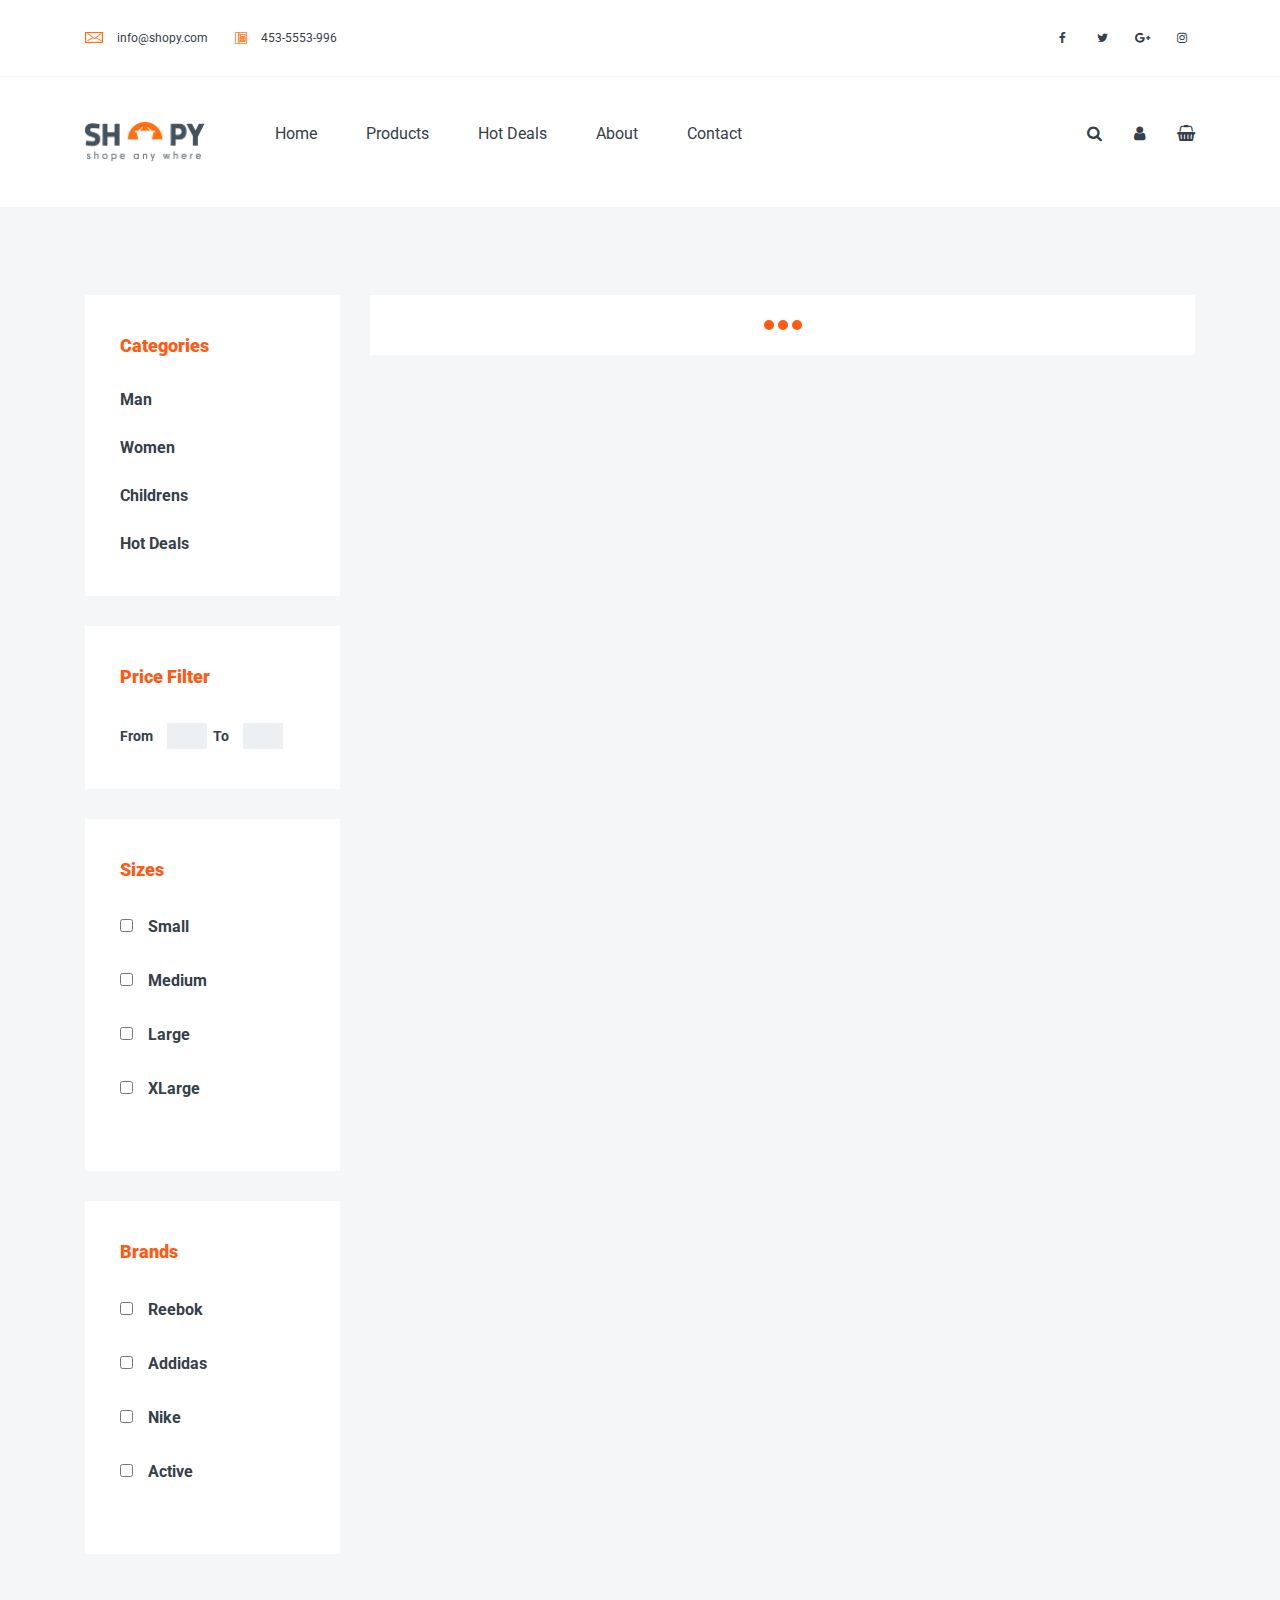
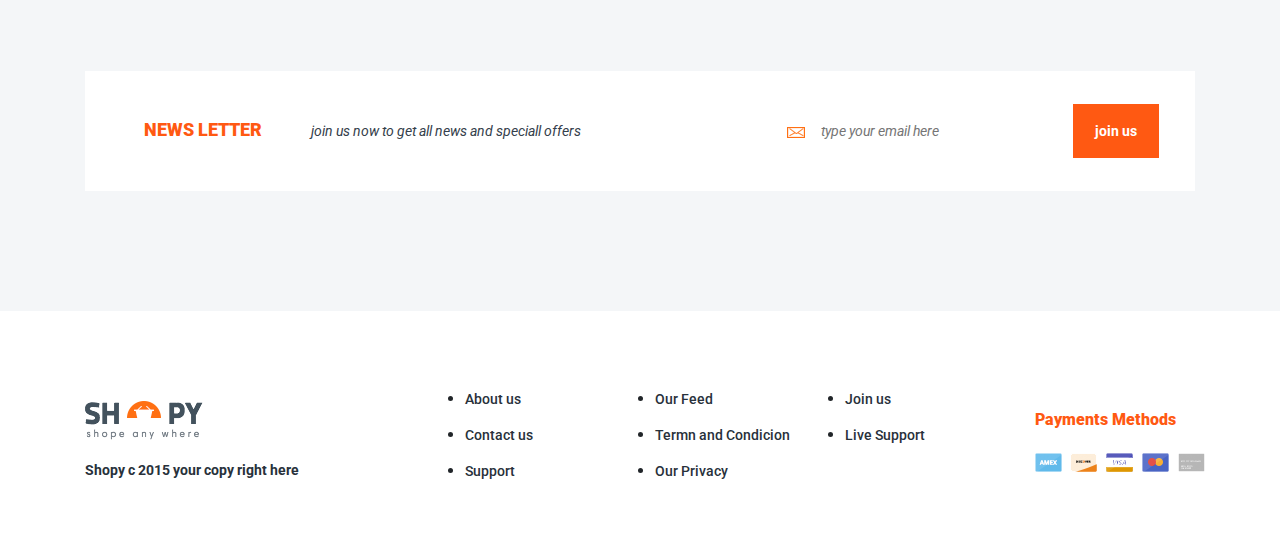
==== commit 740820b3: "fullWinter-remake" ====
--- a/filters.html
+++ b/filters.html
@@ -96,9 +96,9 @@
                     <div class="filterCard">
                         <div class="priceFilter">
                             <h4>Price Filter</h4>
-                            <div class="rangeDiv text-center">
-                                <input type="range" name="price" id="rangePrice">
-                            </div>
+
+                            <div id="priceSlider"></div>
+
                             <div class="textDiv">
                                 <span>From</span>
                                 <input type="text" name="from" id="">
@@ -531,12 +531,12 @@
     </section>
     <!-- footer ends -->
     
+    <!-- underscore -->
+    <script src="assets/js/underscore-min.js"></script>
+
     <!-- jquery -->
     <script src="assets/js/jquery-3.3.1.js"></script>
-
-    <!-- bootstrap -->
-    <script src="assets/js/bootstrap.js"></script>
-
+    
     <!-- portfolio js -->
     <script src="assets/js/shopy.js"></script>
 </body>
--- a/assets/css/shopy.css
+++ b/assets/css/shopy.css
@@ -70,6 +70,7 @@
     text-align: center;
     height: 26px;
     border-radius: 50%;
+    transition: .3s all ease;
 }
 .facebook:hover{
     background-color:rgba(26, 94, 153, .5);
@@ -173,10 +174,13 @@
 .slider h5{
     font-size: 1.125rem;
     color: rgb(52, 64, 75);
+    margin: 0;
 }
 .slider h5 span{
     font-size: 1.125rem;
     color: rgb(255, 89, 18);
+    margin-left: .5rem;
+    cursor: pointer;
 }
 /* ================================================
                     arrivals
@@ -216,7 +220,6 @@
     text-align: center;
     display: inline-block;
     margin-bottom: 30px;
-}
 }
 .jacket p{
     display: block;
@@ -347,68 +350,78 @@
     padding-right: 15px !important;
 }
 /* ============================ */
-#fullWinter{
+.fullWinter{
     width: 100%;
-    height: 100%;
+    height: 100px;
     max-height: 100px;
-}
-#fullWinter .container,
-#fullWinter .container .row,
-#fullWinter .container .row .full,
-#fullWinter .container .row .price,
-#fullWinter .container .row .adv div{
-    height: 100%;
-}
-.full{
-    background-color: #fff;
-}
-.full img{
-    margin-right: 7.875%;
-    padding: 5.72% 0;
-}
-.full h3{
+    display: flex;
+}
+.fullWinter__part1{
+    display: flex;
+    background: #fff;
+    width: 58%;
+    /* margin:0 15px 0 15px; */
+    flex-direction: row;
+    align-items: center;
+    margin-right: 2%;
+}
+.fullWinter__part1-img{
+    width: 20%;
+    display: flex;
+    justify-content: center;
+}
+.fullWinter__part1-description{
+    width: 55%;
+}
+.fullWinter__part1-price{
+    width: 25%;
+}
+.fullWinter__part1-description h3{
     font-size: 1.375rem;
     font-weight: 900;
     color: rgb(52, 64, 75);
     display: inline-block;
     margin-bottom: 18px;
-    padding-top: 15px;
-}
-.full p{
+}
+.fullWinter__part1-description p{
     font-size: 0.75rem;
     color: rgb(73, 86, 98);
     margin:0;
 }
-.adv{
-    padding-left:15px!important; 
-}
-.adv div{
-    background-color: #fff;
-}
-.price p{
+.fullWinter__part1-price p{
     font-size: 1.187rem;
     color: rgb(255, 89, 18);
     font-weight: 900;
     margin: 0;
-    padding: 12% 0;
-}
-.price p span{
+}
+.fullWinter__part1-price p span{
     font-size: 2.375rem;
     color: rgb(255, 89, 18);
     font-weight: 900;
 }
-.adv h6{
+.fullWinter__part2{
+    width: 40%;
+    height: 100%;
+    display: flex;
+    background-color: #fff;
+    justify-content: center;
+    align-items: center;
+}
+.fullWinter__part2-contein{
+    text-align:center;
+}
+.fullWinter__part2-contein h6{
     font-size: 1rem;
     margin-bottom: 3.599%;
-    padding-top: 5%;
-}
-.adv h6 span{
-    color: rgb(255, 89, 18);
-}
-.adv p{
+}
+.fullWinter__part2-contein h6 span{
+    color: rgb(255, 89, 18);
+}
+.fullWinter__part2-contein p{
     font-size: 0.75rem;
     color: rgba(52, 64, 75, 0.4);
     letter-spacing: 6px;
+    margin: 0;
 }
 /* =================================== 
                 best sale
@@ -527,9 +540,9 @@
     padding-top: 60px;
     padding-bottom: 40px
 }
-#footer .row{
+/* #footer .row{
     height: 140px;
-}
+} */
 #footer .row .col-md-4 div{
     padding: 30px 0;
 }
@@ -815,3 +828,44 @@
 .desapear{
     display:none;
 }
+/* =======================================
+                responsive 
+========================================== */
+@media (min-width: 360px) and (max-width: 576px){
+    .mailNum{
+        text-align: center;
+        margin-bottom: 10px;
+    }
+    .socialIcon{
+        text-align: center!important;
+    }
+    .imgLogo{
+        text-align: center;
+        margin-bottom: 15px;
+    }
+    .homeNav{
+        padding: 25px 0;
+    }
+    .homeNav a img{
+        width: 180px;
+        height: 60px;
+    }
+    .homeNav ul{
+        display: block;
+        text-align: center;
+        margin-bottom: 15px;
+    }
+    .homeNav ul li{
+        margin: 0 4px;
+    }
+    .shopyIcon{
+        text-align: center;
+    }
+    .jacket{
+        margin-bottom: 25px;
+        padding: 3.77% 0;
+    }
+    .bottom-2{
+        margin-bottom: 0%;
+    }
+}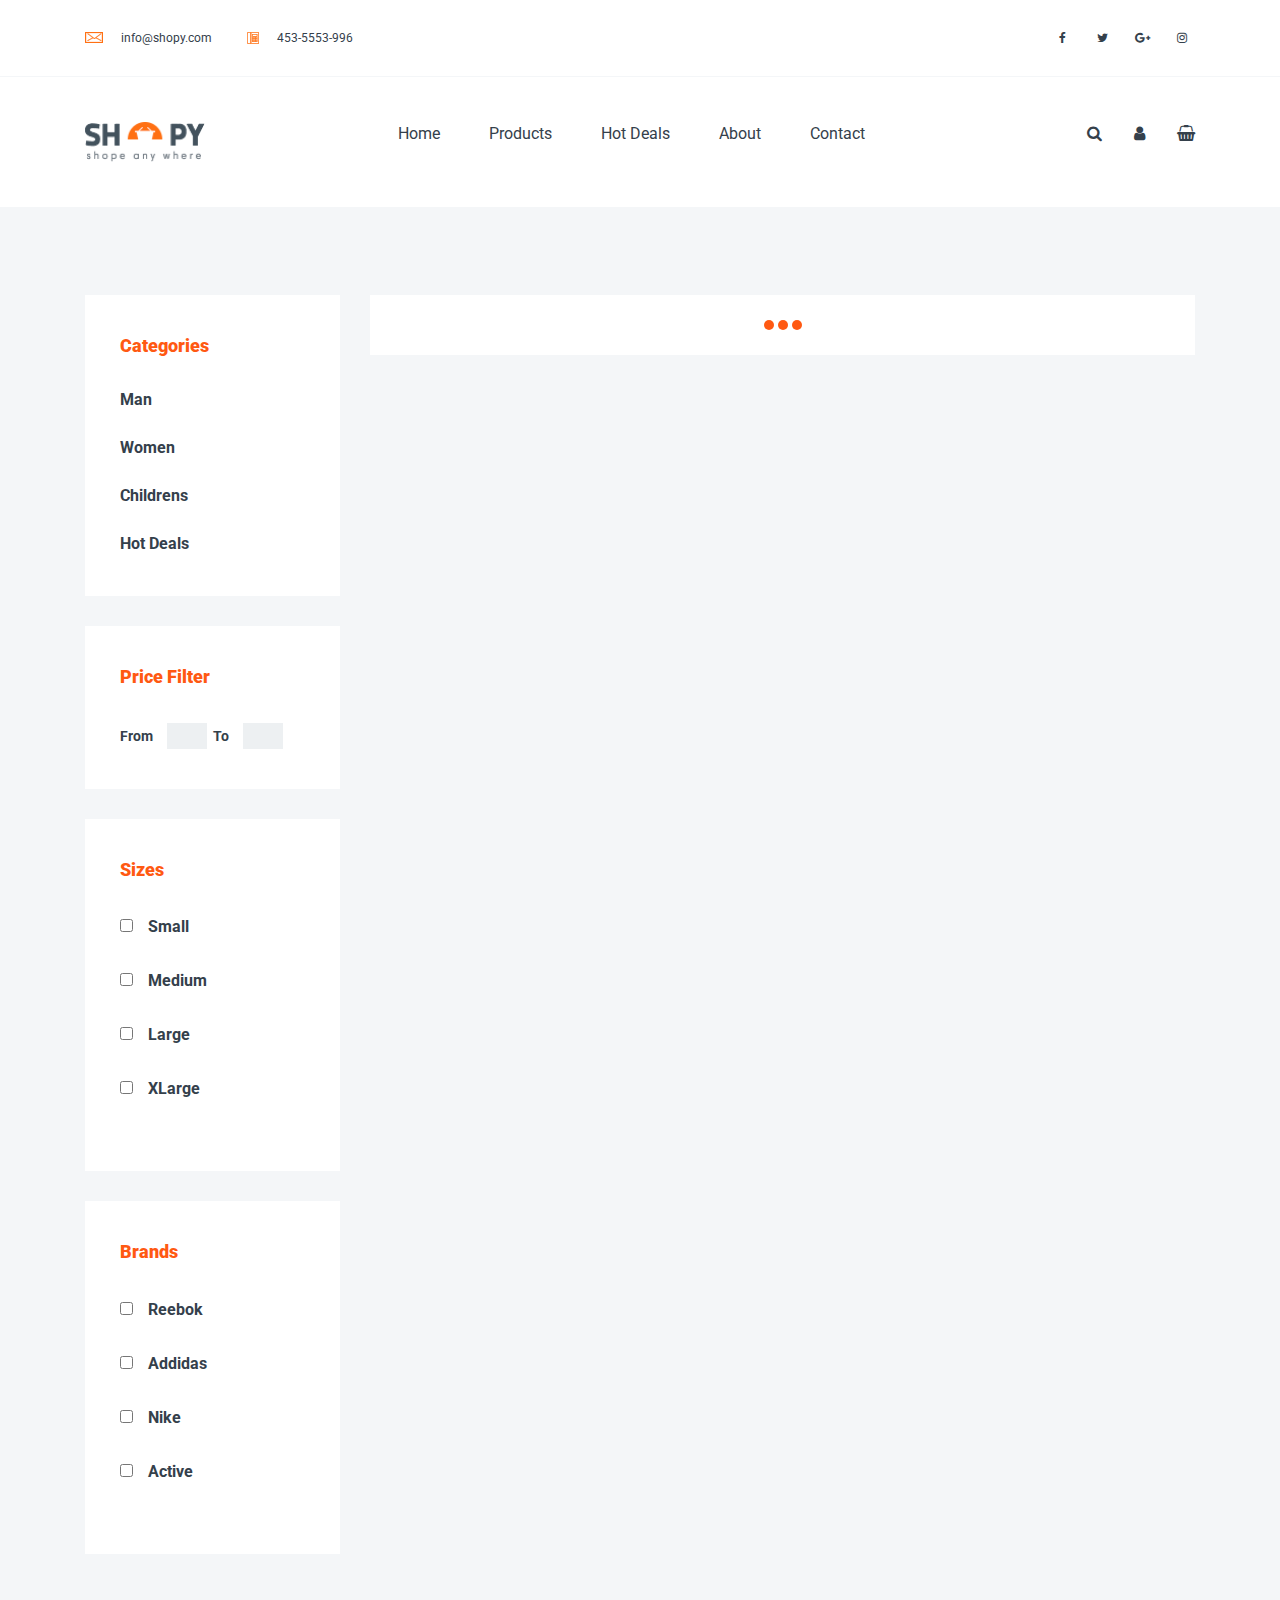
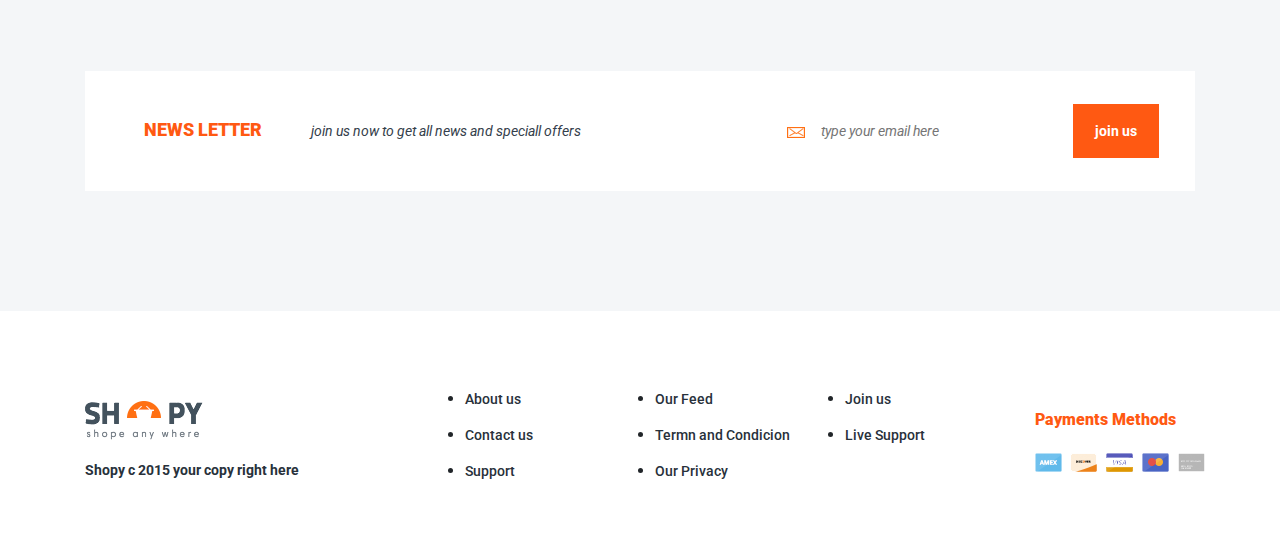
==== commit 6a2b8f6f: "all html responsive" ====
--- a/filters.html
+++ b/filters.html
@@ -24,7 +24,7 @@
             <!-- after the nav -->
             <div class="afterNav">
                 <div class="row justify-content-between">
-                    <div class="col-md-3">
+                    <div class="col-12 col-sm-7 col-md-5 col-lg-4">
                         <div class="mailNum">
                             <img src="assets/img/Mail-ico.png" alt="Mail-ico">
                             <a href="#">info@shopy.com</a>
@@ -32,7 +32,7 @@
                             <span>453-5553-996</span>
                         </div>
                     </div>
-                    <div class="col-md-2">
+                    <div class="col-12 col-sm-5 col-md-4 col-lg-3">
                         <div class="socialIcon text-right">
                             <ul>
                                 <li class="facebook"><a href="#"><i class="fa fa-facebook"></i></a></li>
@@ -54,7 +54,7 @@
                     <div class="col-md-2">
                         <a href="#"><img src="assets/img/logo.png" alt="logo"></a>
                     </div>
-                    <div class="col-md-6 ">
+                    <div class="col-12 col-sm-8 col-md-7 text-md-right col-lg-7">
                         <ul>
                             <li><a href="index.html">Home</a></li>
                             <li><a href="filters.html">Products</a></li>
@@ -63,7 +63,7 @@
                             <li><a href="#">Contact</a></li>
                         </ul>
                     </div>
-                    <div class="col-md-4 text-right">
+                    <div class="col-sm-4 col-md-3 col-lg-3 text-right">
                         <div class="shopyIcon">
                                 <div class="search-container">
                                     <input id="fund" type="text" placeholder="search..." class="desapear">
@@ -130,8 +130,11 @@
                 </div>
                 <div class="col-md-9">
                     <div class="row" id="template">
-                        <!-- <div class="col-md-4 padd-bot">
-                            <div class="jacket  text-center" id="idd1">
+                        <!-- template(come from js) -->
+                    </div>
+                    <div class="row desapear" id="more">
+                        <div class="col-md-4 padd-bot">
+                            <div class="jacket  text-center" id="idd10">
                                 <img class="img-fluid" src="assets/img/img-1.png" alt="red jacket">
                                 <p>Reebok Track Jacket</p>
                                 <span>100$</span>
@@ -157,7 +160,7 @@
                             </div>
                         </div>
                         <div class="col-md-4 padd-bot">
-                            <div class="jacket  text-center" id="idd2">    
+                            <div class="jacket  text-center" id="idd11">    
                                 <img class="img-fluid" src="assets/img/img-2.png" alt="gray jacket">
                                 <p>Reebok Track Jacket</p>
                                 <span>100$</span>
@@ -183,7 +186,7 @@
                             </div>
                         </div>
                         <div class="col-md-4 padd-bot">
-                            <div class="jacket  text-center" id="idd3">
+                            <div class="jacket  text-center" id="idd12">
                                 <img class="img-fluid" src="assets/img/img-1.png" alt="red jacket">
                                 <p>Reebok Track Jacket</p>
                                 <span>100$</span>
@@ -207,246 +210,6 @@
                                     </div>
                                 </div>
                             </div>
-                        </div> -->
-                    </div>
-                    <!-- <div class="row">
-                        <div class="col-md-4 padd-bot">
-                            <div class="jacket  text-center" id="idd4">
-                                <img class="img-fluid" src="assets/img/img-1.png" alt="red jacket">
-                                <p>Reebok Track Jacket</p>
-                                <span>100$</span>
-                                <div class="home-overlay">
-                                    <div class="img-hover-size">
-                                        <img src="assets/img/img-1.png" alt="red jacket">
-                                    </div>
-                                    <h4>Reebok Track Jacket</h4>
-                                    <p>Sizes : s - m - l xl</p>
-                                    <ul class="colors">
-                                        <li class="color-1"></li>
-                                        <li class="color-2"></li>
-                                        <li class="color-3"></li>
-                                        <li class="color-4"></li>
-                                    </ul>
-                                    <hr>
-                                    <div class="icons-overlay">
-                                        <i class="fa fa-globe"></i>
-                                        <i class="fa fa-shopping-basket"></i>
-                                        <i class="fa fa-heart"></i>
-                                    </div>
-                                </div>
-                            </div>
-                        </div>
-                        <div class="col-md-4 padd-bot">
-                            <div class="jacket  text-center" id="idd5">    
-                                <img class="img-fluid" src="assets/img/img-2.png" alt="gray jacket">
-                                <p>Reebok Track Jacket</p>
-                                <span>100$</span>
-                                <div class="home-overlay">
-                                    <div class="img-hover-size">
-                                        <img src="assets/img/img-2.png" alt="red jacket">
-                                    </div>
-                                    <h4>Reebok Track Jacket</h4>
-                                    <p>Sizes : s - m - l xl</p>
-                                    <ul class="colors">
-                                        <li class="color-1"></li>
-                                        <li class="color-2"></li>
-                                        <li class="color-3"></li>
-                                        <li class="color-4"></li>
-                                    </ul>
-                                    <hr>
-                                    <div class="icons-overlay">
-                                        <i class="fa fa-globe"></i>
-                                        <i class="fa fa-shopping-basket"></i>
-                                        <i class="fa fa-heart"></i>
-                                    </div>
-                                </div>
-                            </div>
-                        </div>
-                        <div class="col-md-4 padd-bot">
-                            <div class="jacket  text-center" id="idd6">
-                                <img class="img-fluid" src="assets/img/img-1.png" alt="red jacket">
-                                <p>Reebok Track Jacket</p>
-                                <span>100$</span>
-                                <div class="home-overlay">
-                                    <div class="img-hover-size">
-                                        <img src="assets/img/img-1.png" alt="red jacket">
-                                    </div>
-                                    <h4>Reebok Track Jacket</h4>
-                                    <p>Sizes : s - m - l xl</p>
-                                    <ul class="colors">
-                                        <li class="color-1"></li>
-                                        <li class="color-2"></li>
-                                        <li class="color-3"></li>
-                                        <li class="color-4"></li>
-                                    </ul>
-                                    <hr>
-                                    <div class="icons-overlay">
-                                        <i class="fa fa-globe"></i>
-                                        <i class="fa fa-shopping-basket"></i>
-                                        <i class="fa fa-heart"></i>
-                                    </div>
-                                </div>
-                            </div>
-                        </div>
-                    </div>
-                    <div class="row">
-                        <div class="col-md-4 padd-bot">
-                            <div class="jacket  text-center" id="idd7">
-                                <img class="img-fluid" src="assets/img/img-1.png" alt="red jacket">
-                                <p>Reebok Track Jacket</p>
-                                <span>100$</span>
-                                <div class="home-overlay">
-                                    <div class="img-hover-size">
-                                        <img src="assets/img/img-1.png" alt="red jacket">
-                                    </div>
-                                    <h4>Reebok Track Jacket</h4>
-                                    <p>Sizes : s - m - l xl</p>
-                                    <ul class="colors">
-                                        <li class="color-1"></li>
-                                        <li class="color-2"></li>
-                                        <li class="color-3"></li>
-                                        <li class="color-4"></li>
-                                    </ul>
-                                    <hr>
-                                    <div class="icons-overlay">
-                                        <i class="fa fa-globe"></i>
-                                        <i class="fa fa-shopping-basket"></i>
-                                        <i class="fa fa-heart"></i>
-                                    </div>
-                                </div>
-                            </div>
-                        </div>
-                        <div class="col-md-4 padd-bot">
-                            <div class="jacket  text-center" id="idd8">    
-                                <img class="img-fluid" src="assets/img/img-2.png" alt="gray jacket">
-                                <p>Reebok Track Jacket</p>
-                                <span>100$</span>
-                                <div class="home-overlay">
-                                    <div class="img-hover-size">
-                                        <img src="assets/img/img-2.png" alt="red jacket">
-                                    </div>
-                                    <h4>Reebok Track Jacket</h4>
-                                    <p>Sizes : s - m - l xl</p>
-                                    <ul class="colors">
-                                        <li class="color-1"></li>
-                                        <li class="color-2"></li>
-                                        <li class="color-3"></li>
-                                        <li class="color-4"></li>
-                                    </ul>
-                                    <hr>
-                                    <div class="icons-overlay">
-                                        <i class="fa fa-globe"></i>
-                                        <i class="fa fa-shopping-basket"></i>
-                                        <i class="fa fa-heart"></i>
-                                    </div>
-                                </div>
-                            </div>
-                        </div>
-                        <div class="col-md-4 padd-bot">
-                            <div class="jacket  text-center" id="idd9">
-                                <img class="img-fluid" src="assets/img/img-1.png" alt="red jacket">
-                                <p>Reebok Track Jacket</p>
-                                <span>100$</span>
-                                <div class="home-overlay">
-                                    <div class="img-hover-size">
-                                        <img src="assets/img/img-1.png" alt="red jacket">
-                                    </div>
-                                    <h4>Reebok Track Jacket</h4>
-                                    <p>Sizes : s - m - l xl</p>
-                                    <ul class="colors">
-                                        <li class="color-1"></li>
-                                        <li class="color-2"></li>
-                                        <li class="color-3"></li>
-                                        <li class="color-4"></li>
-                                    </ul>
-                                    <hr>
-                                    <div class="icons-overlay">
-                                        <i class="fa fa-globe"></i>
-                                        <i class="fa fa-shopping-basket"></i>
-                                        <i class="fa fa-heart"></i>
-                                    </div>
-                                </div>
-                            </div>
-                        </div>
-                    </div> -->
-                    <div class="row desapear" id="more">
-                        <div class="col-md-4 padd-bot">
-                            <div class="jacket  text-center" id="idd10">
-                                <img class="img-fluid" src="assets/img/img-1.png" alt="red jacket">
-                                <p>Reebok Track Jacket</p>
-                                <span>100$</span>
-                                <div class="home-overlay">
-                                    <div class="img-hover-size">
-                                        <img src="assets/img/img-1.png" alt="red jacket">
-                                    </div>
-                                    <h4>Reebok Track Jacket</h4>
-                                    <p>Sizes : s - m - l xl</p>
-                                    <ul class="colors">
-                                        <li class="color-1"></li>
-                                        <li class="color-2"></li>
-                                        <li class="color-3"></li>
-                                        <li class="color-4"></li>
-                                    </ul>
-                                    <hr>
-                                    <div class="icons-overlay">
-                                        <i class="fa fa-globe"></i>
-                                        <i class="fa fa-shopping-basket"></i>
-                                        <i class="fa fa-heart"></i>
-                                    </div>
-                                </div>
-                            </div>
-                        </div>
-                        <div class="col-md-4 padd-bot">
-                            <div class="jacket  text-center" id="idd11">    
-                                <img class="img-fluid" src="assets/img/img-2.png" alt="gray jacket">
-                                <p>Reebok Track Jacket</p>
-                                <span>100$</span>
-                                <div class="home-overlay">
-                                    <div class="img-hover-size">
-                                        <img src="assets/img/img-2.png" alt="red jacket">
-                                    </div>
-                                    <h4>Reebok Track Jacket</h4>
-                                    <p>Sizes : s - m - l xl</p>
-                                    <ul class="colors">
-                                        <li class="color-1"></li>
-                                        <li class="color-2"></li>
-                                        <li class="color-3"></li>
-                                        <li class="color-4"></li>
-                                    </ul>
-                                    <hr>
-                                    <div class="icons-overlay">
-                                        <i class="fa fa-globe"></i>
-                                        <i class="fa fa-shopping-basket"></i>
-                                        <i class="fa fa-heart"></i>
-                                    </div>
-                                </div>
-                            </div>
-                        </div>
-                        <div class="col-md-4 padd-bot">
-                            <div class="jacket  text-center" id="idd12">
-                                <img class="img-fluid" src="assets/img/img-1.png" alt="red jacket">
-                                <p>Reebok Track Jacket</p>
-                                <span>100$</span>
-                                <div class="home-overlay">
-                                    <div class="img-hover-size">
-                                        <img src="assets/img/img-1.png" alt="red jacket">
-                                    </div>
-                                    <h4>Reebok Track Jacket</h4>
-                                    <p>Sizes : s - m - l xl</p>
-                                    <ul class="colors">
-                                        <li class="color-1"></li>
-                                        <li class="color-2"></li>
-                                        <li class="color-3"></li>
-                                        <li class="color-4"></li>
-                                    </ul>
-                                    <hr>
-                                    <div class="icons-overlay">
-                                        <i class="fa fa-globe"></i>
-                                        <i class="fa fa-shopping-basket"></i>
-                                        <i class="fa fa-heart"></i>
-                                    </div>
-                                </div>
-                            </div>
                         </div>
                     </div>
                     <div class="row"  id="deployMore">
@@ -494,33 +257,33 @@
     <section id="footer">
         <div class="container">
             <div class="row">
-                <div class="col-md-4">
+                <div class="col-12 col-md-4">
                     <div>
                         <img src="assets/img/logo.png" alt="logo">
                         <p>Shopy c 2015 your copy right here</p>
                     </div>
                 </div>
-                <div class="col-md-2">
+                <div class="col-4 col-md-2">
                     <ul>
                         <li><a href="#">About us</a></li>
                         <li><a href="#">Contact us</a></li>
                         <li><a href="#">Support</a></li>
                     </ul>
                 </div>
-                <div class="col-md-2">
+                <div class="col-4 col-md-2">
                     <ul>
                         <li><a href="#">Our Feed</a></li>
                         <li><a href="#">Termn and Condicion</a></li>
                         <li><a href="#">Our Privacy</a></li>
                     </ul>
                 </div>
-                <div class="col-md-2">
+                <div class="col-4 col-md-2">
                     <ul>
                         <li><a href="#">Join us</a></li>
                         <li><a href="#">Live Support</a></li>
                     </ul>
                 </div>
-                <div class="col-md-2">
+                <div class="col-12 col-md-2">
                     <div>
                         <h5>Payments Methods</h5>
                         <img src="assets/img/creditCards.png" alt="credits">
--- a/assets/css/shopy.css
+++ b/assets/css/shopy.css
@@ -447,25 +447,61 @@
 /* =======================================
                 bets sales
 ========================================== */
-.cardSell{
-    background-color: #fff;
-    padding:35px 0;
-}
-.intoCard h5{
+.parent{
+    width: 100%;
+    height: 100%;
+    display:flex;
+    flex-direction: row;
+    flex-wrap: wrap;
+}
+.parent__cardSell{
+    width: 96%;
+    display: flex;
+    background: #ffffff;
+    padding: 20px 0;
+    margin: 0 4%;
+}
+.parent__cardSell__img{
+    width: 40%;
+    display: flex;
+    justify-content: center;
+}
+.parent__cardSell__description{
+    width: 60%;
+    display: flex;
+}
+.parent__cardSell__description--parts{
+    display: flex;
+    width: 100%;
+    flex-direction: row;
+    flex-wrap: wrap;
+    align-items: flex-start;
+}
+.parent__cardSell__description--parts-one{
+    width: 100%;
+}
+.parent__cardSell__description--parts-one h5{
     font-size: 1.125rem;
     color: rgb(52, 64, 75);
     font-weight: bold;
-    margin-bottom: 30px;
-}
-.intoCard .stars{
-    display: inline-block;
-    margin-right: 55px;
-}
-.intoCard .stars i{
-    color: rgb(255, 89, 18);
-}
-.intoCard span{
-    color: rgb(255, 89, 18);
+    align-self: flex-start;
+}
+.parent__cardSell__description--parts-two{
+    display: flex;
+    width: 100%;
+    align-self: flex-end;
+}
+.parent__cardSell__description--parts-two-stars{
+    display: inline-block;
+    width: 60%;
+}
+.parent__cardSell__description--parts-two-stars i{
+    color: rgb(255, 89, 18);
+}
+.parent__cardSell__description--parts-two-price{
+    color: rgb(255, 89, 18);
+    margin: 0;
+    width: 40%;
     font-weight: 700;
 }
 /* =======================================
@@ -532,6 +568,7 @@
     border:2px solid rgb(255, 89, 18);
     transition: .3s ease;
 }
+
 /* =======================================
                 footer
 ========================================== */
@@ -599,6 +636,8 @@
 }
 .top-up{
     top:25px;
+    width: 100%;
+    height: 70%;
 }
 .bot-down{
     bottom:10px;
@@ -609,17 +648,22 @@
     text-align: center;
 }
 .custom-carousel-indicators{
-    width: 96px !important;
+    width: 96px;
     margin-right: 3px ;
     margin-left: 3px;
 }
 .carousel-indicators li img{
     position: absolute;
     transform: translateX(-48px);
+    width: 100%;
+    height: 100%;
 }
 .carousel-indicators li{
     width: 96px;
     height: 69px;
+}
+.carousel-item{
+    margin-top: 5%;
 }
 .home-overlay-2{
     background-color:rgba(255, 89, 18, 0.5);
@@ -831,7 +875,7 @@
 /* =======================================
                 responsive 
 ========================================== */
-@media (min-width: 360px) and (max-width: 576px){
+@media (min-width: 320px) and (max-width: 576px){
     .mailNum{
         text-align: center;
         margin-bottom: 10px;
@@ -849,6 +893,7 @@
     .homeNav a img{
         width: 180px;
         height: 60px;
+        margin-bottom: 20px;
     }
     .homeNav ul{
         display: block;
@@ -868,4 +913,299 @@
     .bottom-2{
         margin-bottom: 0%;
     }
+    section{
+        overflow: visible;
+    }
+    .fullWinter{
+        flex-wrap: wrap;
+        height: 100%;
+        max-height: 100%;
+    }
+    .fullWinter__part1{
+        text-align: center;
+        flex-wrap: inherit;
+        margin-right: 0;
+    }
+    .fullWinter__part1-img,
+    .fullWinter__part1-description,
+    .fullWinter__part1,
+    .fullWinter__part2,
+    .fullWinter__part1-price{
+        width: 100%;
+    }
+    .fullWinter__part1-img{
+        padding: 15px 0;
+    }
+    .fullWinter__part1-description h3{
+        margin-bottom: 5px;
+    }
+    .fullWinter__part2-contein{
+        padding: 15px 0;
+    }
+    #bestSale{
+        padding: 60px 0;
+    }
+    .introBest p{
+        margin-bottom: 20px;
+    }
+    #newLetter .row{
+        height: auto;
+    }
+    .padd-right{
+        padding-right: 15px !important;
+    } 
+    .padd-left{
+        padding-left: 15px !important; 
+    }
+    .insideLetter h5{
+        margin-right: 0;
+    }
+    .insideLetter div{
+        padding: 25px 0;
+    }
+    #newLetter{
+        padding-bottom: 50px;
+    }
+
+    #footer{
+        padding-top: 20px;
+        padding-bottom: 20px;
+    }
+    #footer .col-md-2 div{
+        padding: 15px 0;
+    }
+    #footer .row .col-md-4 div{
+        text-align: center;
+    }
+    #footer .col-md-2 ul{
+        list-style: none;
+        padding-left: 15px; 
+    }
+    .homeNav{
+        text-align: center;
+    }
+    /* products */
+    #showProducts{
+        padding: 20px 0;
+    }
+    .size-slider-img{
+        width: auto;
+        height: 100%;
+        max-height: 200px;
+    }
+    .top-up{
+        margin-bottom: 35px;
+    }
+    .carousel-indicators{
+        position: initial;
+    }
+    .intoShow{
+        padding: 15px 0;
+    }
+    .intoPart{
+        text-align: center;
+    }
+    .choss{
+        text-align: center;
+    }
+    .choss p{
+        margin: 0;
+    }
+    .middle-row{
+        padding-top:20px;
+        padding-bottom:20px; 
+    }
+    .intoPart2{
+        text-align: center;
+    }
+    .intoPart2 div{
+        display: block;
+        margin-bottom: 20px;
+    }
+    .intoPart2 div i{
+        margin: 0;
+    }
+    .intoPart2 div i:not(:last-child){
+        margin-right: 17px;
+    }
+    .final-row{
+        padding-top: 20px;
+    }
+}
+@media (min-width: 577px) and (max-width: 767px){
+    .homeNav ul li{
+        margin: 0; 
+    }
+    .homeNav ul li:not(:last-child){
+        margin-right: 5px;
+    }
+    .jacket{
+        margin-bottom: 25px;
+    }
+    .fullWinter__part1-img img{
+        width: 100%;
+        height: 100%;
+    }
+    .fullWinter__part1-description h3{
+        font-size: 1rem;
+    }
+    .fullWinter__part1-price p span{
+        font-size: 1.375rem;
+    }
+    .fullWinter__part1-description p{
+        font-size: 0.70rem;
+    }
+    #newLetter .row{
+        height: auto;
+    }
+    #newLetter .padd-right{
+        padding-right: 15px !important;
+    }
+    #newLetter .padd-left{
+        padding-left: 15px !important;
+    }
+    #bestSale{
+        padding: 80px 0;
+    }
+    #newLetter{
+        padding-bottom: 60px;
+    }
+    .insideLetter .joinp{
+        text-align: center;
+    }
+    .insideLetter div button a{
+        margin-right: 0;
+    }
+    .size-slider-img{
+        width: auto;
+        height: 100%;
+        max-height: 200px;
+    }
+    .top-up{
+        margin-bottom: 35px;
+        top: 0;
+    }
+    .carousel-indicators{
+        position: initial;
+    }
+    .intoShow{
+        padding: 15px 0;
+    }
+    .intoPart{
+        text-align: center;
+    }
+    .choss{
+        text-align: center;
+    }
+    .choss p{
+        margin: 0;
+    }
+    .middle-row{
+        padding-top:20px;
+        padding-bottom:20px; 
+    }
+    .intoPart2{
+        text-align: center;
+    }
+    .intoPart2 div{
+        display: block;
+        margin-bottom: 20px;
+    }
+    .intoPart2 div i{
+        margin: 0;
+    }
+    .intoPart2 div i:not(:last-child){
+        margin-right: 17px;
+    }
+    .final-row{
+        padding-top: 20px;
+    }
+    #showProducts{
+        padding: 60px 0;
+    }
+}
+@media (min-width: 768px) and (max-width:991px ){
+    .homeNav ul li{
+        margin:0;
+    }
+    .homeNav ul li:not(:last-child){
+        margin-right: 17px;
+    }
+    .jack-img{
+        width: 150px;
+        height: 180px;
+    }
+    .jack-img .img-fluid{
+        max-width: 80%;
+    }
+    #newArrivals p{
+        font-size: 0.90rem;
+    }
+    .insideLetter div{
+        padding: 25px 0;
+    }
+    #bestSale{
+        padding: 60px 0;
+    }
+    #newLetter{
+        padding-bottom: 60px;
+    }
+    .categories{
+        padding: 20px 16px;
+    }
+    .priceFilter{
+        padding: 20px 16px;
+    }
+    .priceFilter .textDiv input{
+        width: 70%;
+    }
+    .sizes-brand{
+        padding: 20px 16px;
+    }
+    .sizes-brand ul li{
+        margin: 0;
+    }
+    .sizes-brand ul li:not(:last-child){
+        margin-bottom: 30px;
+    }
+    .intoShow h2{
+        font-size: 2.25rem;
+        margin-bottom: 20px;
+    }
+    .intoShow h6{
+        margin-bottom: 20px;
+    }
+    .intoPart1{
+        padding-bottom: 22px;
+    }
+    .middle-row{
+        padding-top: 20px;
+        padding-bottom: 20px;
+    }
+    .final-row{
+        padding-top: 30px;
+    }
+    .intoPart p{
+        margin: 0;
+    }
+    .choss p{
+        margin: 0;
+    }
+    #showProducts{
+        padding: 60px 0;
+    }
+    .intoPart2 div{
+        margin-bottom: 30px;
+    }
+    .custom-carousel{
+        height: 90%;
+    }
+}
+@media (min-width: 991px) and (max-width:1200px ){
+    .intoPart2 div{
+        margin-bottom: 30px;
+    }
+    .custom-carousel{
+        height: 90%;
+    }
 }